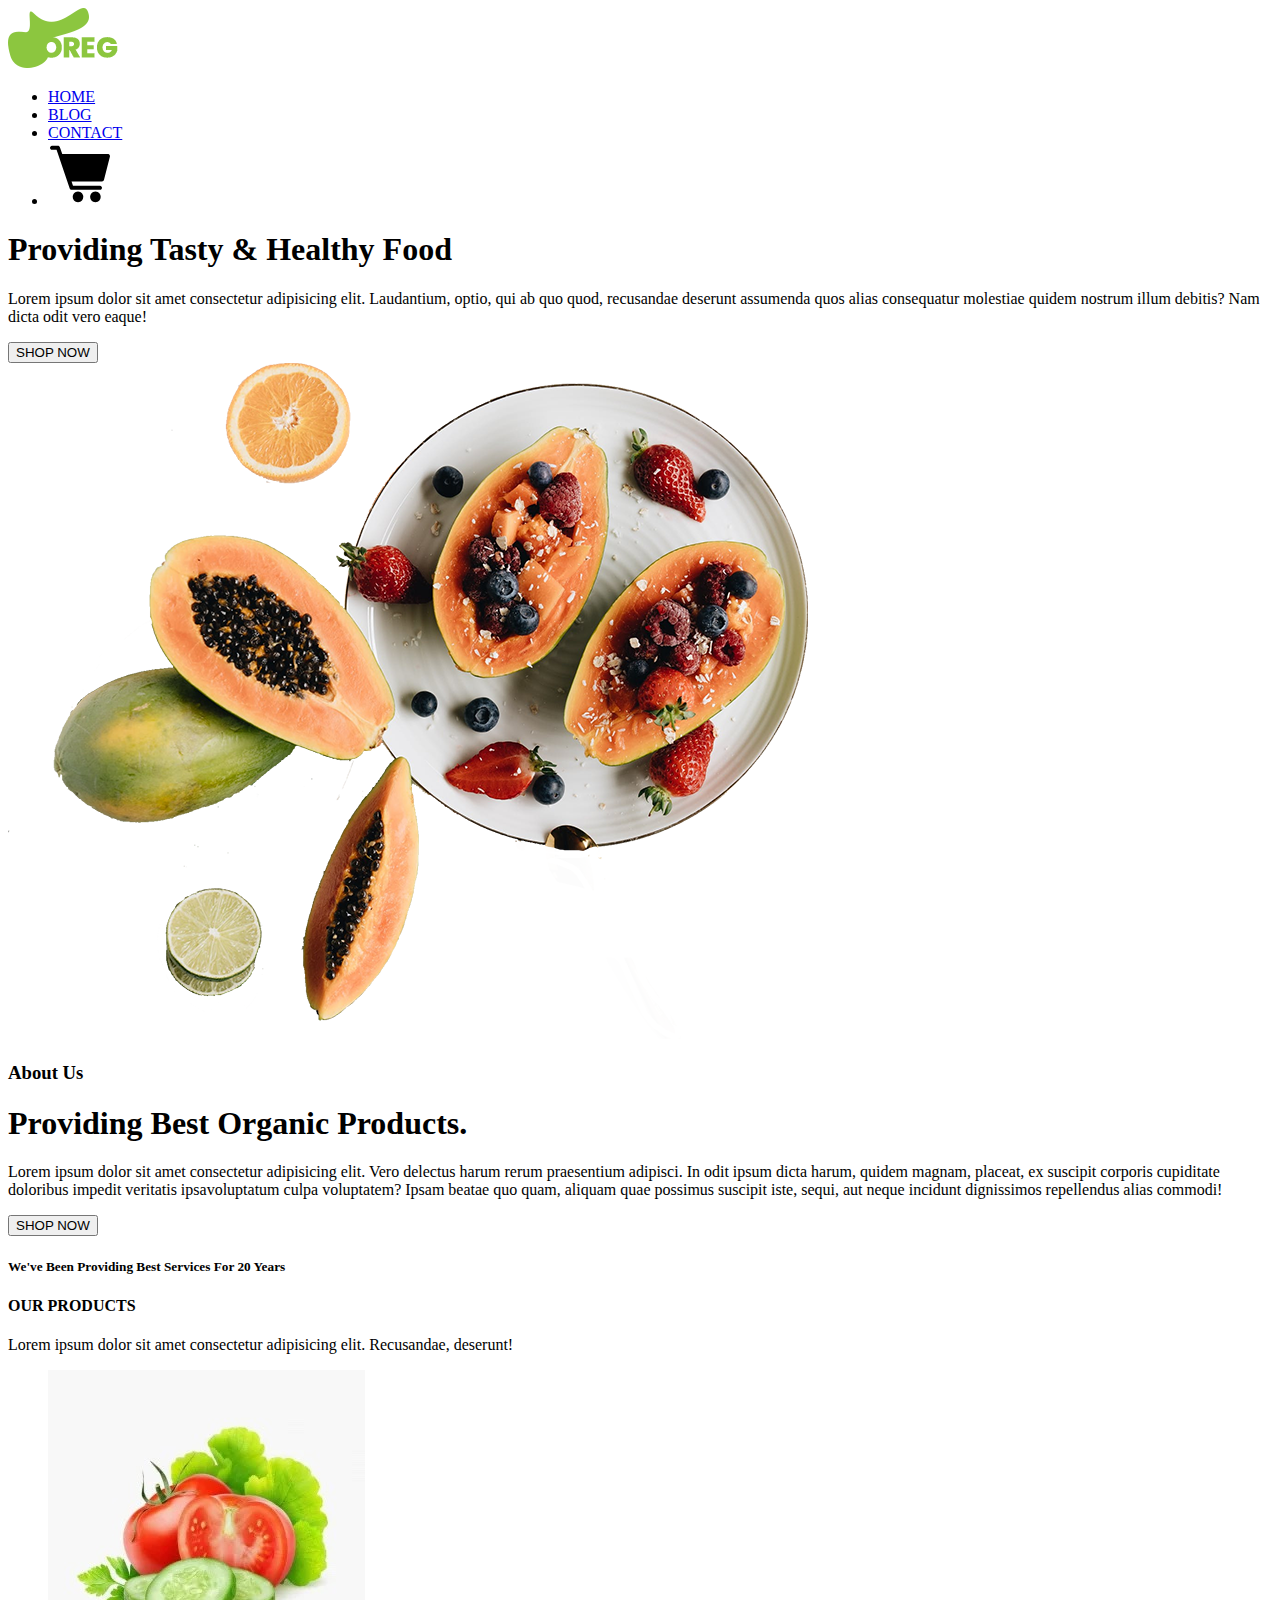
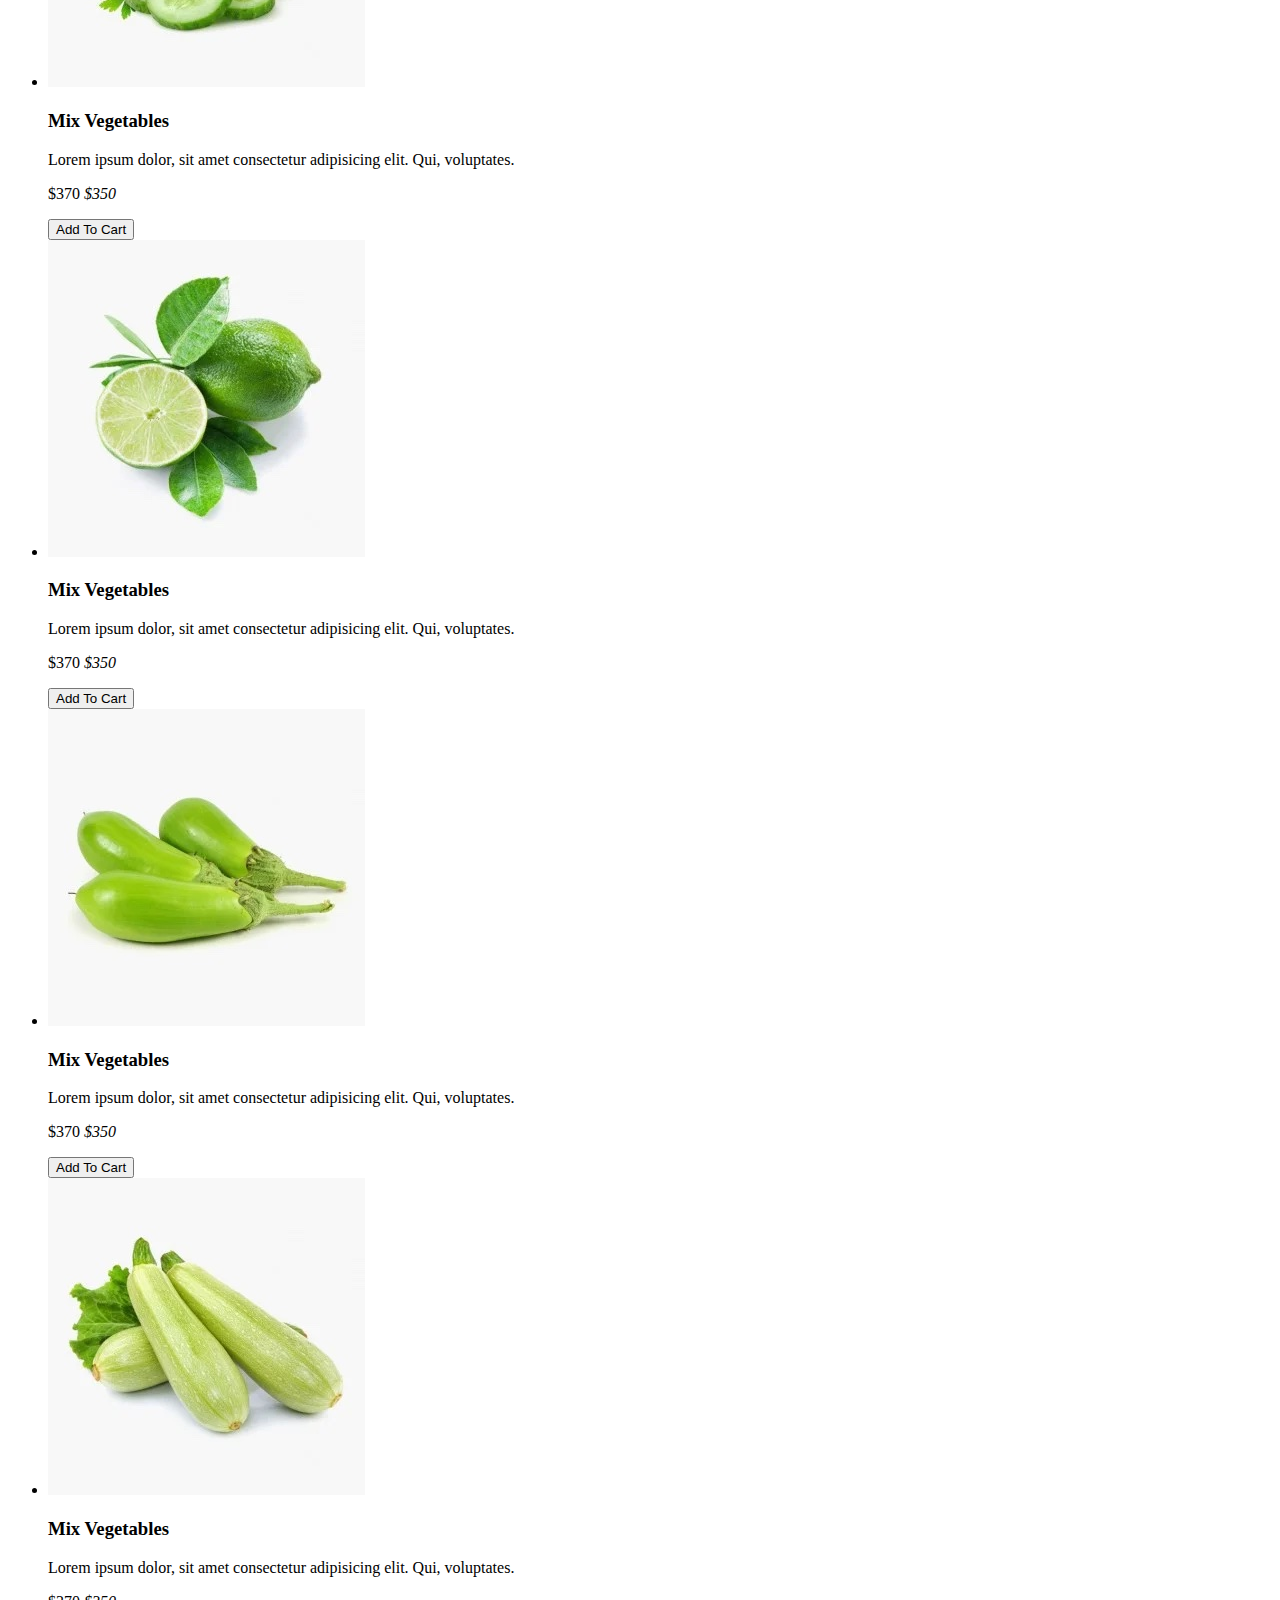
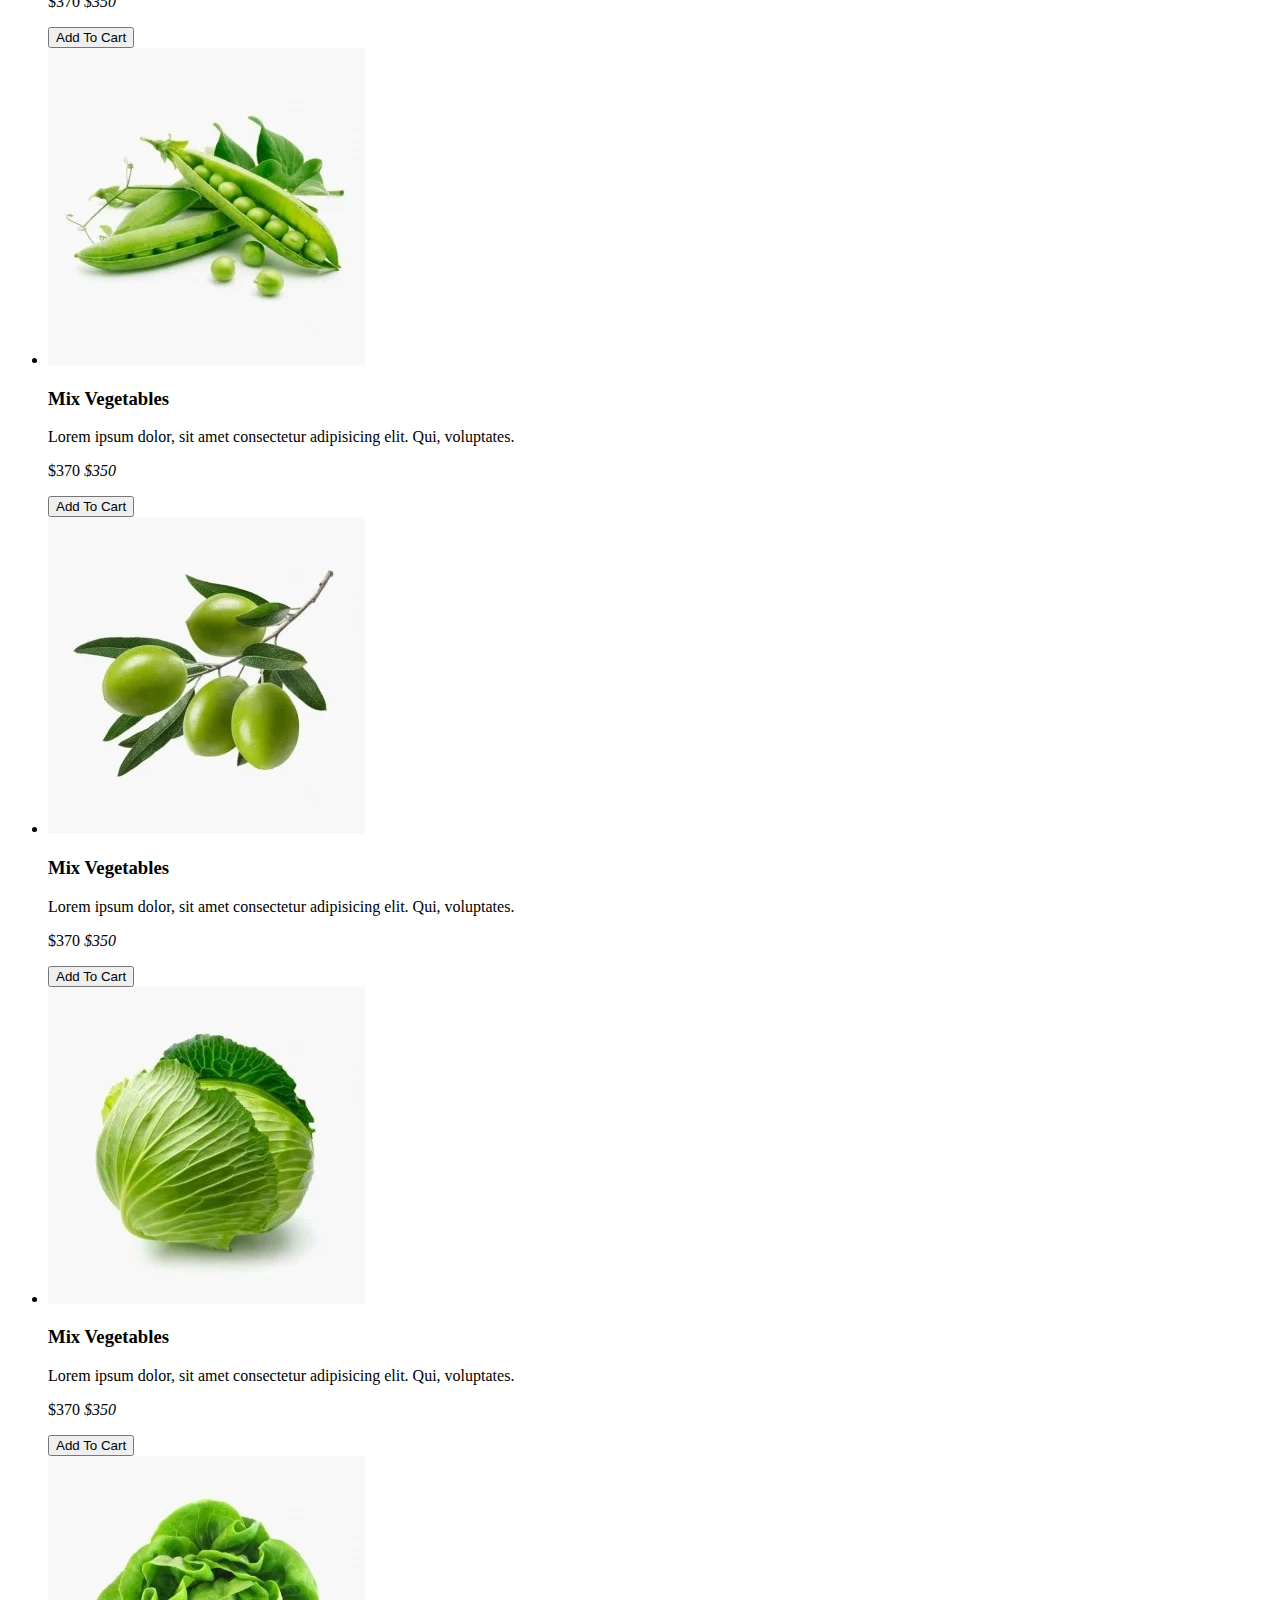
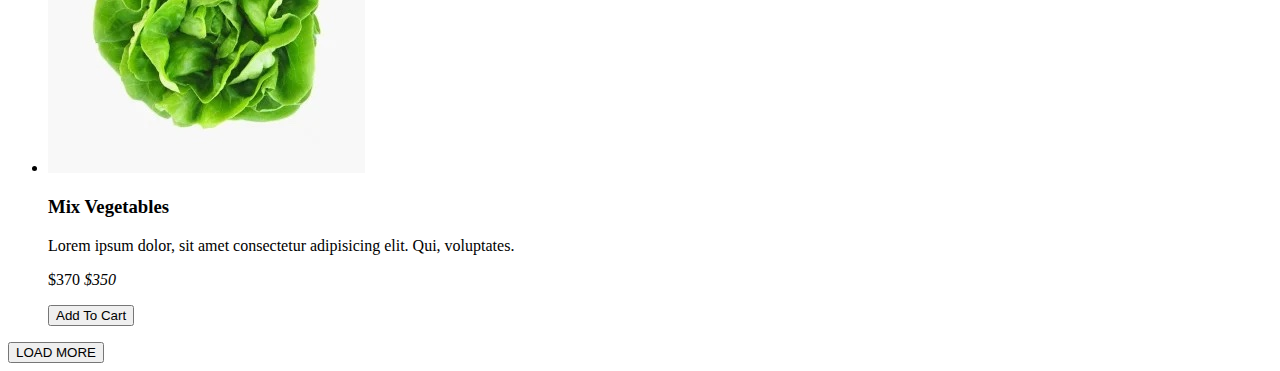
==== organic-project/index.html @ 11fa29c9 "my inital push" ====
<!DOCTYPE html>
<html lang="en">
<head>
    <meta charset="UTF-8">
    <meta http-equiv="X-UA-Compatible" content="IE=edge">
    <meta name="viewport" content="width=device-width, initial-scale=1.0">
    <title>ProjectOne</title>
    <!-- Google Fonts -->
    <link rel="preconnect" href="https://fonts.googleapis.com">
    <link rel="preconnect" href="https://fonts.gstatic.com" crossorigin>
    <link href="https://fonts.googleapis.com/css2?family=Barlow:wght@400;600&family=Lora:wght@500;600;700&display=swap" rel="stylesheet">
    <!-- STYLES -->
    <link rel="stylesheet" href=..styles/styles.css>

</head>
<body>
    <header>
        <!-- NAV BAR -->
        <nav>
            <div class="oregContainer">
                <img src="./assets/logo.png" alt="Website logo">
            </div>
            <ul>
                <li>
                    <a href="#">HOME</a>
                </li>
                <li>
                    <a href="#">BLOG</a>
                </li>
                <li>
                    <a href="#">CONTACT</a>
                </li>
                <li>
                    <a href="#"><img src="./assets/icons/cart.svg" alt="shopping cart icon"></a>
                </li>
            </ul>
        </nav>
        <section class="topHeader">
            <div class="textContainer">
                <h1>Providing Tasty & Healthy Food</h1>
                    <p>Lorem ipsum dolor sit amet consectetur adipisicing elit. Laudantium, optio, qui ab quo quod, recusandae deserunt assumenda quos alias consequatur molestiae quidem nostrum illum debitis? Nam dicta odit vero eaque!</p>
                    <button id="Shop">SHOP NOW</button>
            </div>
            <div class="headerImage">
                <img src="./assets/header/header.png"alt="papya fruit sliced on plate">
            </div>
        </section>
    </header>
    <!-- MAIN -->
    <main>
        <section class="aboutUs">
            <div class="textContainer">
                <h3>About Us</h3>
                <h1>Providing Best Organic Products.</h1>
                <p>
                    Lorem ipsum dolor sit amet consectetur adipisicing elit. Vero delectus harum rerum praesentium adipisci. In odit ipsum dicta harum, quidem magnam, placeat, ex suscipit corporis cupiditate doloribus impedit veritatis
                    
                    ipsavoluptatum culpa voluptatem? Ipsam beatae quo quam, aliquam quae possimus suscipit iste, sequi, aut neque incidunt dignissimos repellendus alias commodi!
                </p>
                <button>SHOP NOW</button>
            </div>
            <div class="boxContainer">
                <h5>We've Been Providing Best Services For 20 Years</h5>
            </div>
        </section>
        <!-- OUR PRODUCTS SECTION -->
        <section>
            <div class="ourProducts">
                <h4>OUR PRODUCTS</h4>
                <p>Lorem ipsum dolor sit amet consectetur adipisicing elit. Recusandae, deserunt!</p>
            </div>
        </section>
        <section class="vegetables">
            <div class="boxWrapper">
                <ul>
                    <li class="product1">
                        <img src="./assets/product1.jpeg"alt="tomatoes and cucumber">
                        <h3>Mix Vegetables</h3>
                        <p>Lorem ipsum dolor, sit amet consectetur adipisicing elit. Qui, voluptates.
                        </p>
                        <p>$370 <i>$350</i></p>
                        <button>Add To Cart</button>
                    </li>
                    <li class="product2">
                        <img src="assets/product2.jpeg"alt="Limes">
                        <h3>Mix Vegetables</h3>
                        <p>Lorem ipsum dolor, sit amet consectetur adipisicing elit. Qui, voluptates.
                        </p>
                        <p>$370 <i>$350</i></p>
                        <button>Add To Cart</button>
                    </li>
                    <li class="product3">
                        <img src="./assets/product3.jpeg"alt="Dark Squash">
                        <h3>Mix Vegetables</h3>
                        <p>Lorem ipsum dolor, sit amet consectetur adipisicing elit. Qui, voluptates.
                        </p>
                        <p>$370 <i>$350</i></p>
                        <button>Add To Cart</button>
                    </li>
                    <li class="product4">
                        <img src="./assets/product4.jpeg"alt="Squash">
                        <h3>Mix Vegetables</h3>
                        <p>Lorem ipsum dolor, sit amet consectetur adipisicing elit. Qui, voluptates.
                        </p>
                        <p>$370 <i>$350</i></p>
                        <button>Add To Cart</button>
                    </li>
                    <li class="product5">
                        <img src="./assets/product5.jpeg"alt="Green Peas">
                        <h3>Mix Vegetables</h3>
                        <p>Lorem ipsum dolor, sit amet consectetur adipisicing elit. Qui, voluptates.
                        </p>
                        <p>$370 <i>$350</i></p>
                        <button>Add To Cart</button>
                    </li>
                    <li class="prodcut6">
                        <img src="./assets/product6.jpeg"alt="Lettuce">
                        <h3>Mix Vegetables</h3>
                        <p>Lorem ipsum dolor, sit amet consectetur adipisicing elit. Qui, voluptates.
                        </p>
                        <p>$370 <i>$350</i></p>
                        <button>Add To Cart</button>
                    </li>
                    <li class="product7">
                        <img src="assets/product7.jpeg"alt="Green Olives">
                        <h3>Mix Vegetables</h3>
                        <p>Lorem ipsum dolor, sit amet consectetur adipisicing elit. Qui, voluptates.
                        </p>
                        <p>$370 <i>$350</i></p>
                        <button>Add To Cart</button>
                    </li>
                    <li class="product8">
                        <img src="assets/product8.jpeg"alt="Cabbage">
                        <h3>Mix Vegetables</h3>
                        <p>Lorem ipsum dolor, sit amet consectetur adipisicing elit. Qui, voluptates.
                        </p>
                        <p>$370 <i>$350</i></p>
                        <button>Add To Cart</button>
                    </li>
                </ul>
                <div class="loadMore">
                    <button>LOAD MORE</button>
                </div>
            </div>
        </section>
        <!-- OUR GALLERY SECTION -->
        <section></section>
      

    </main>
    
</body>
</html>
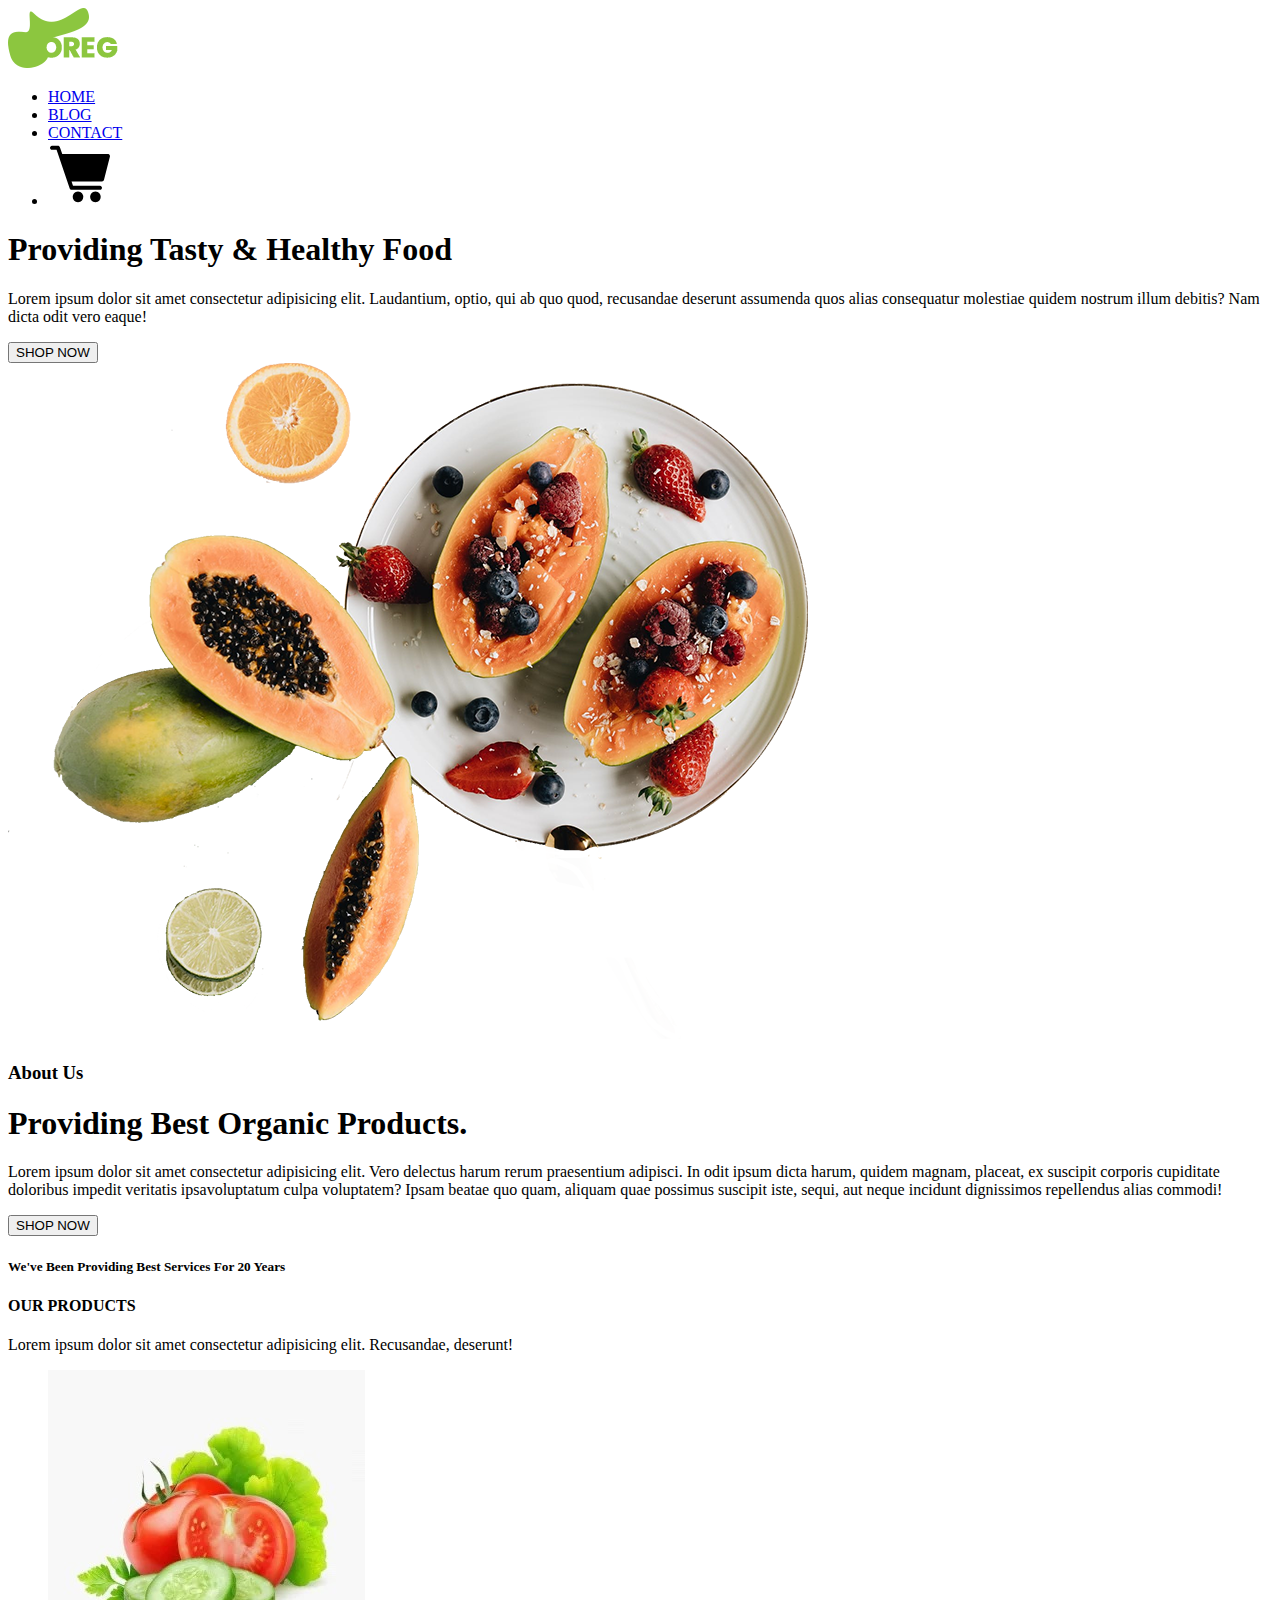
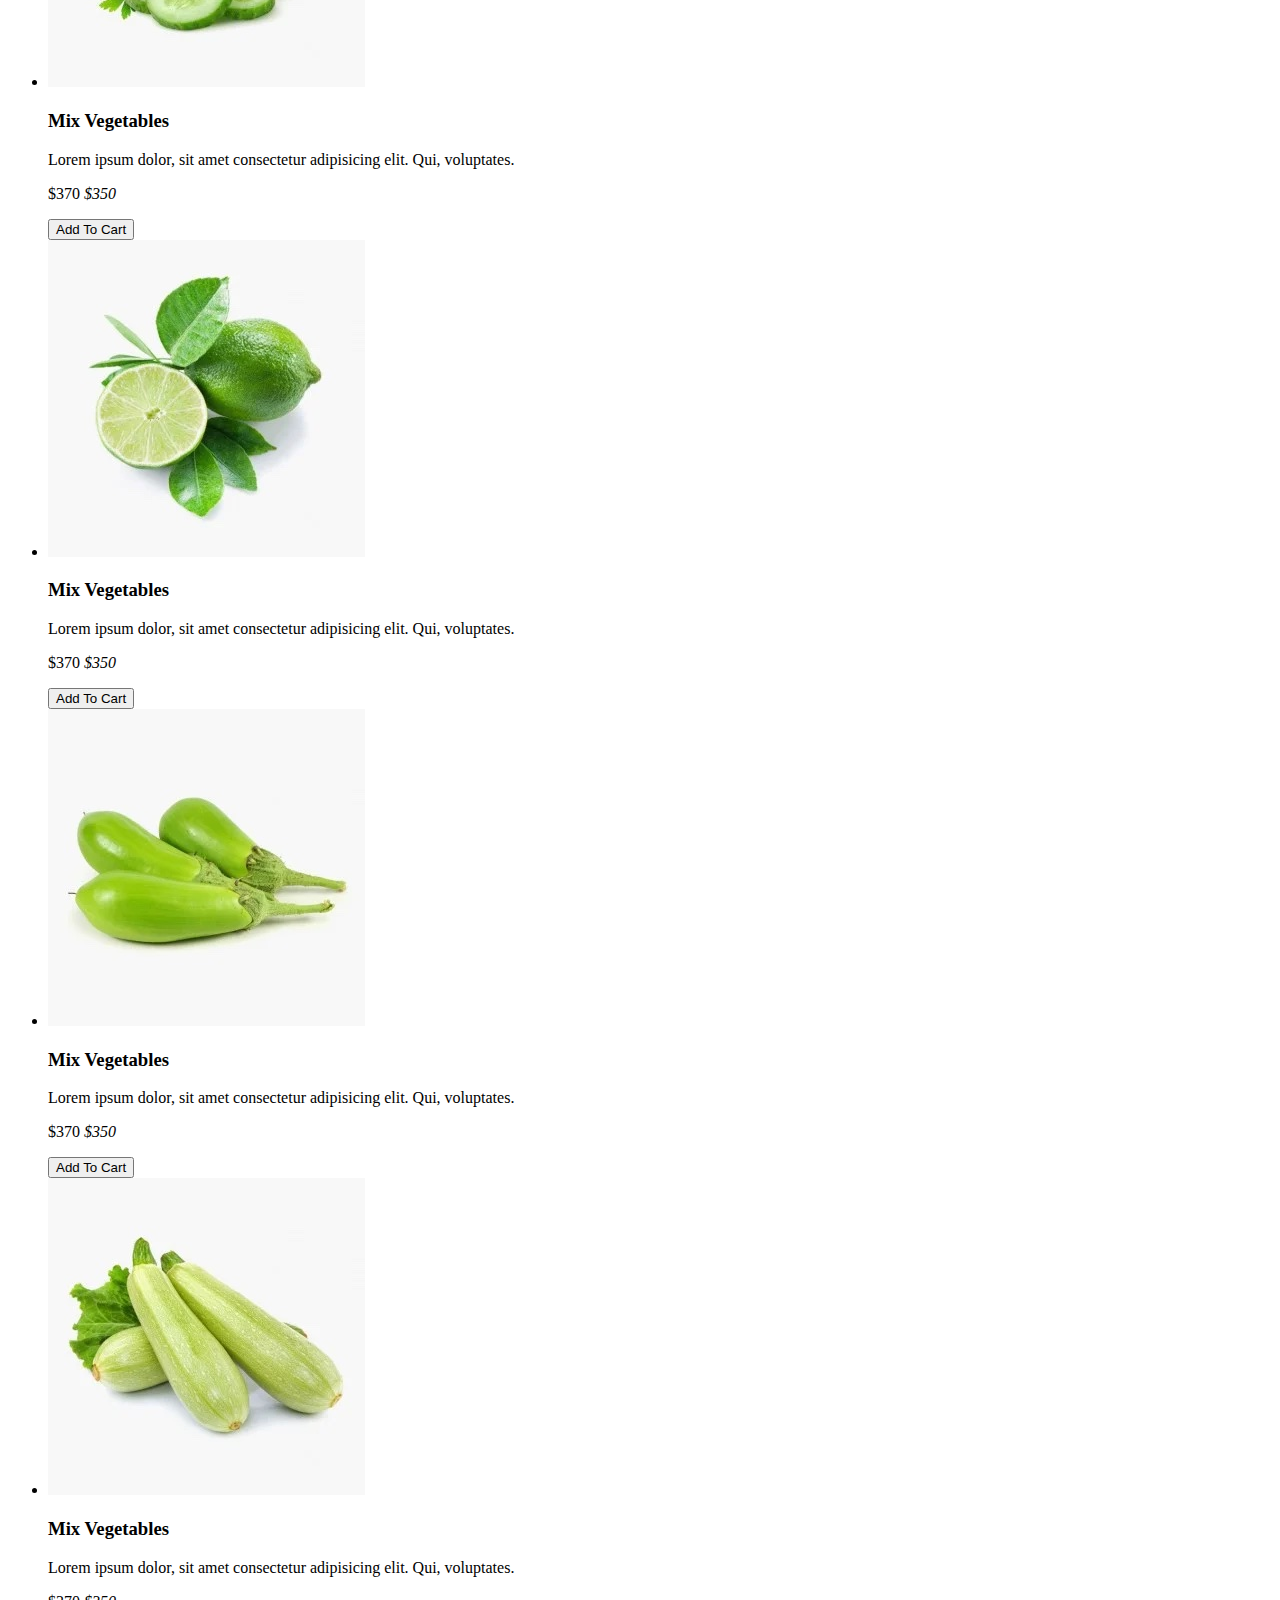
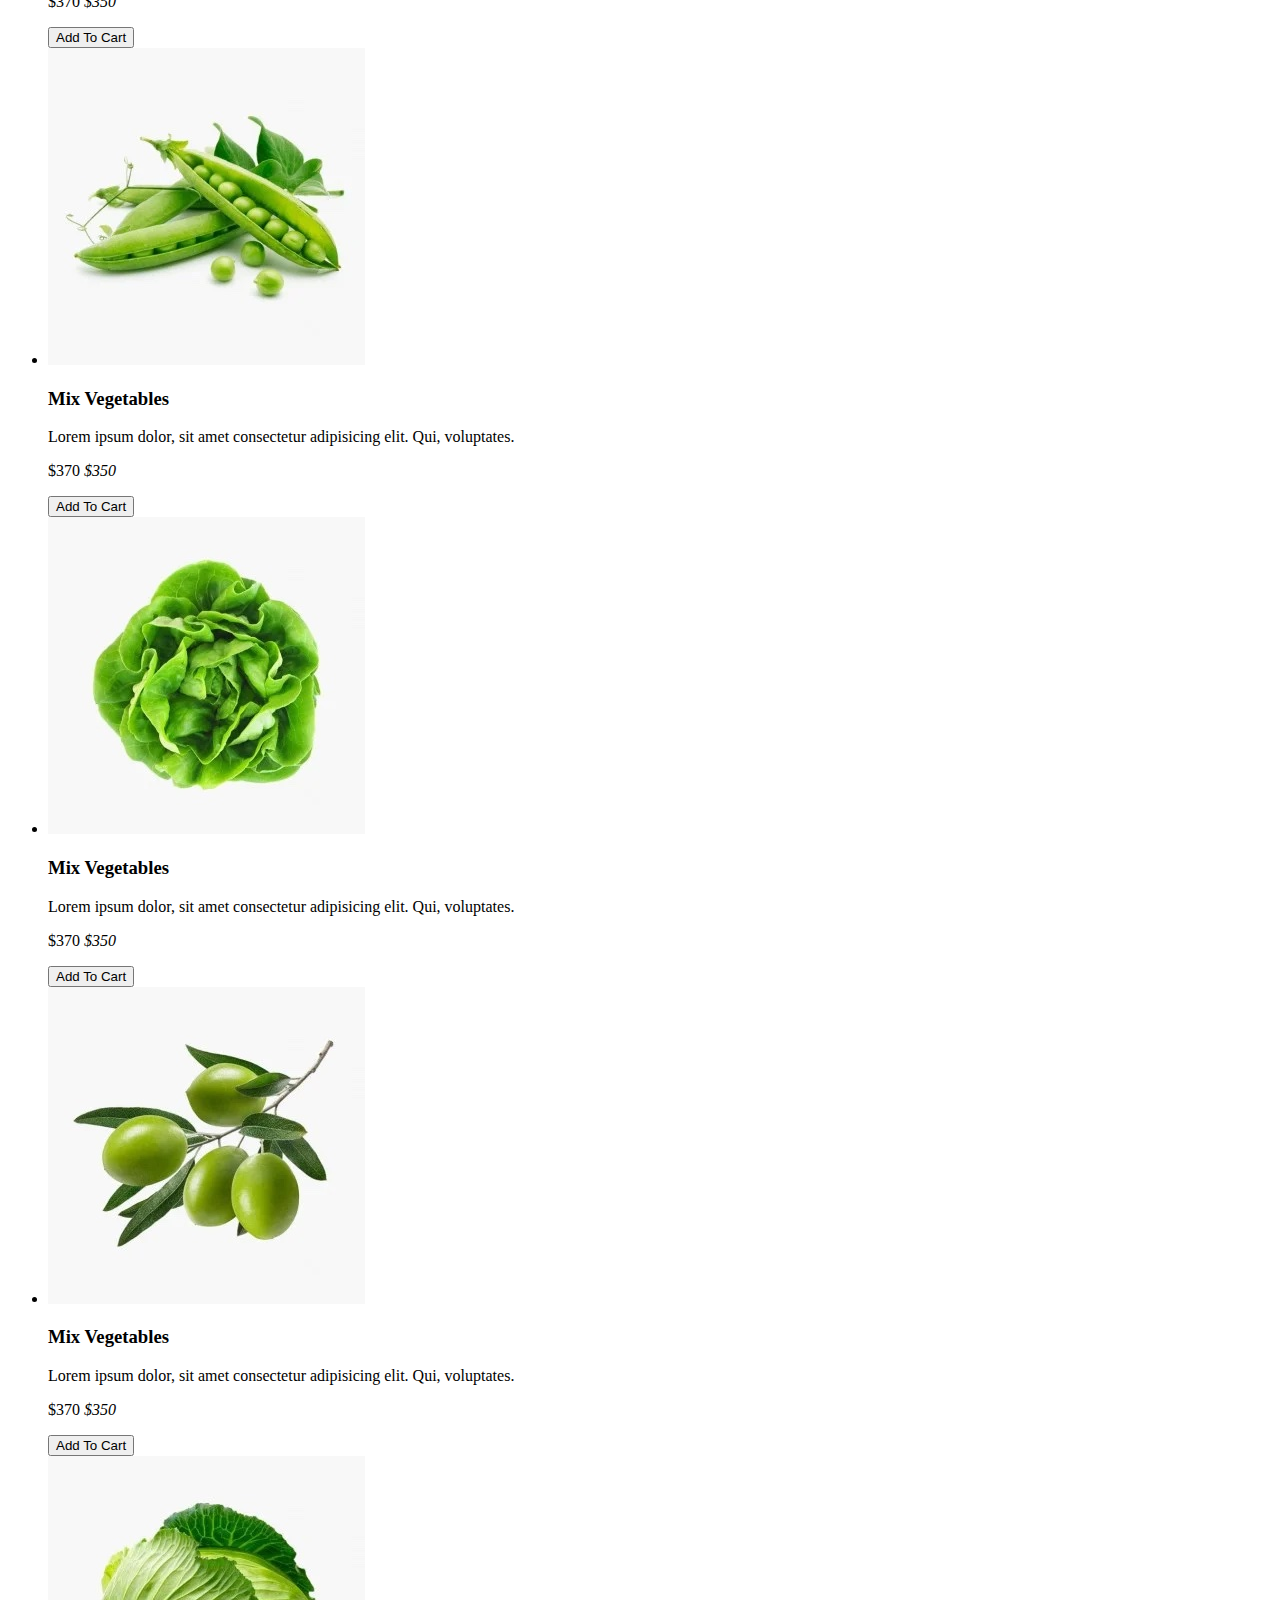
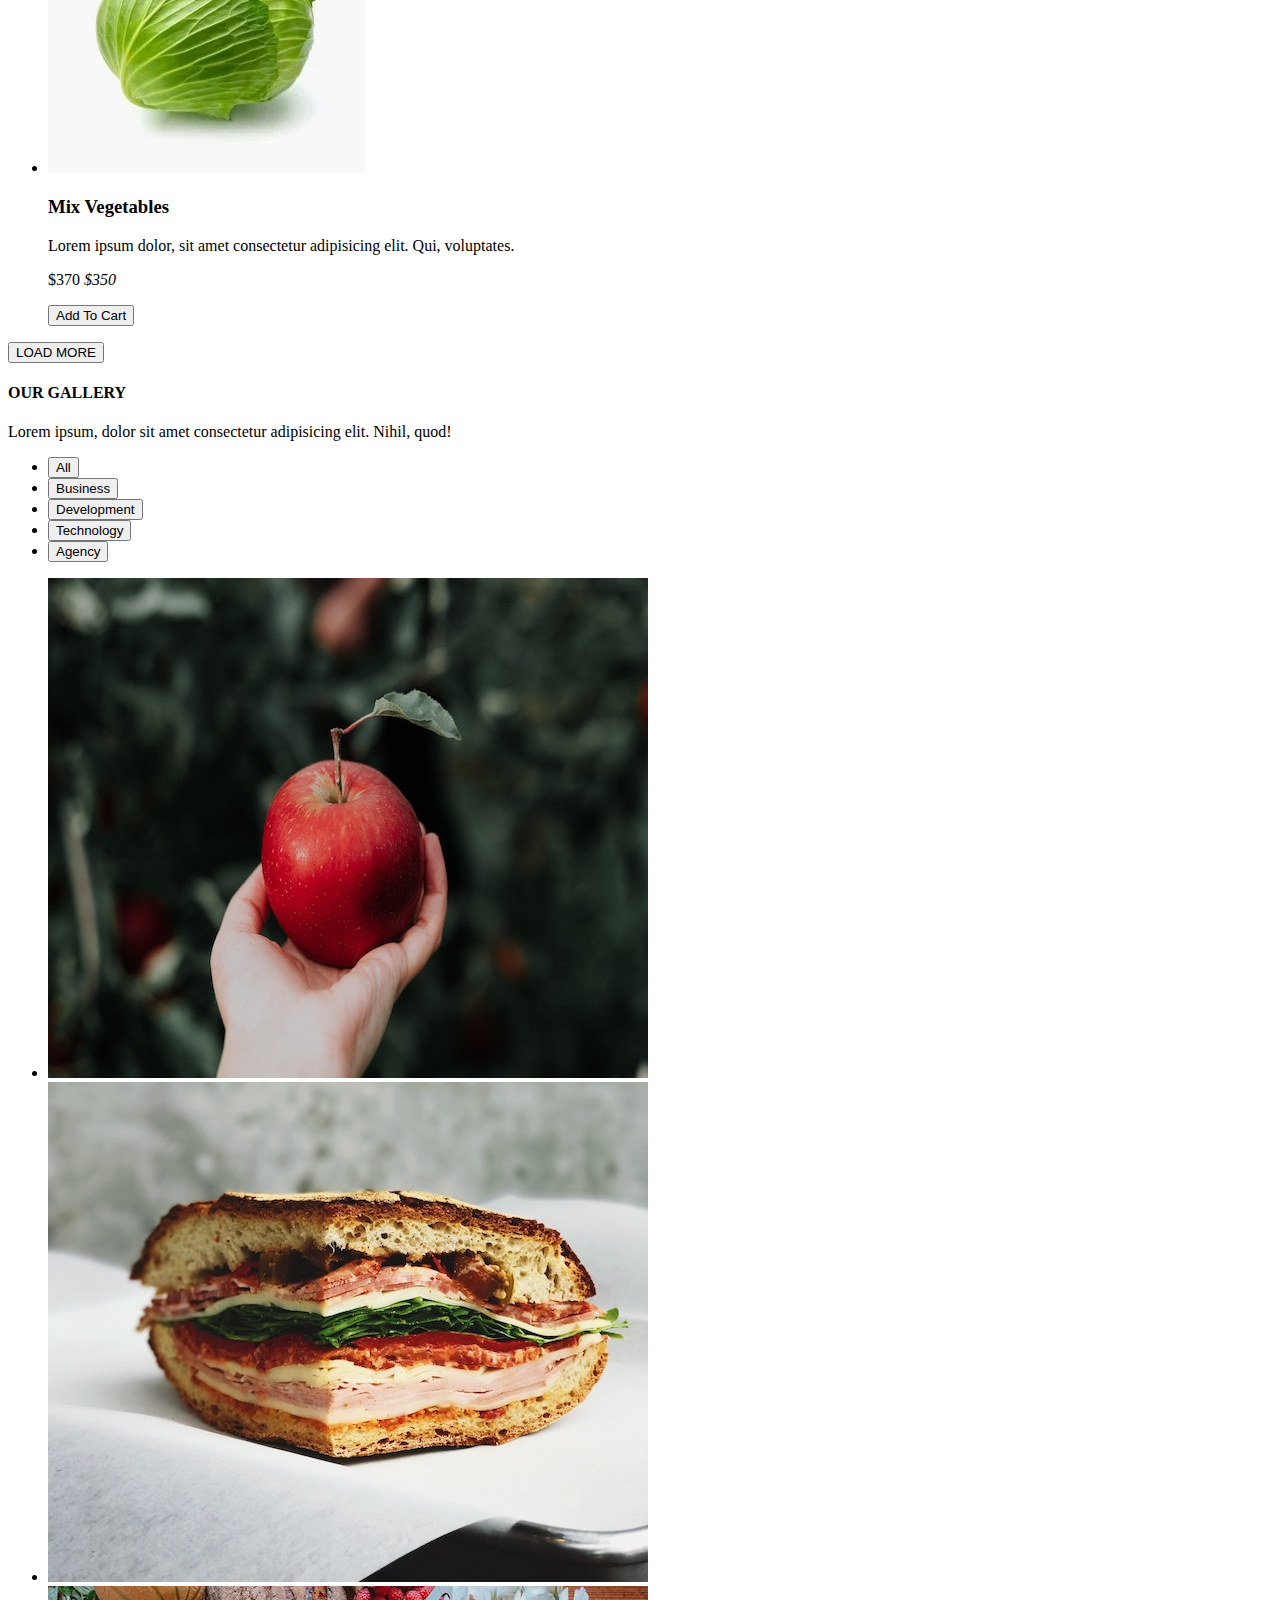
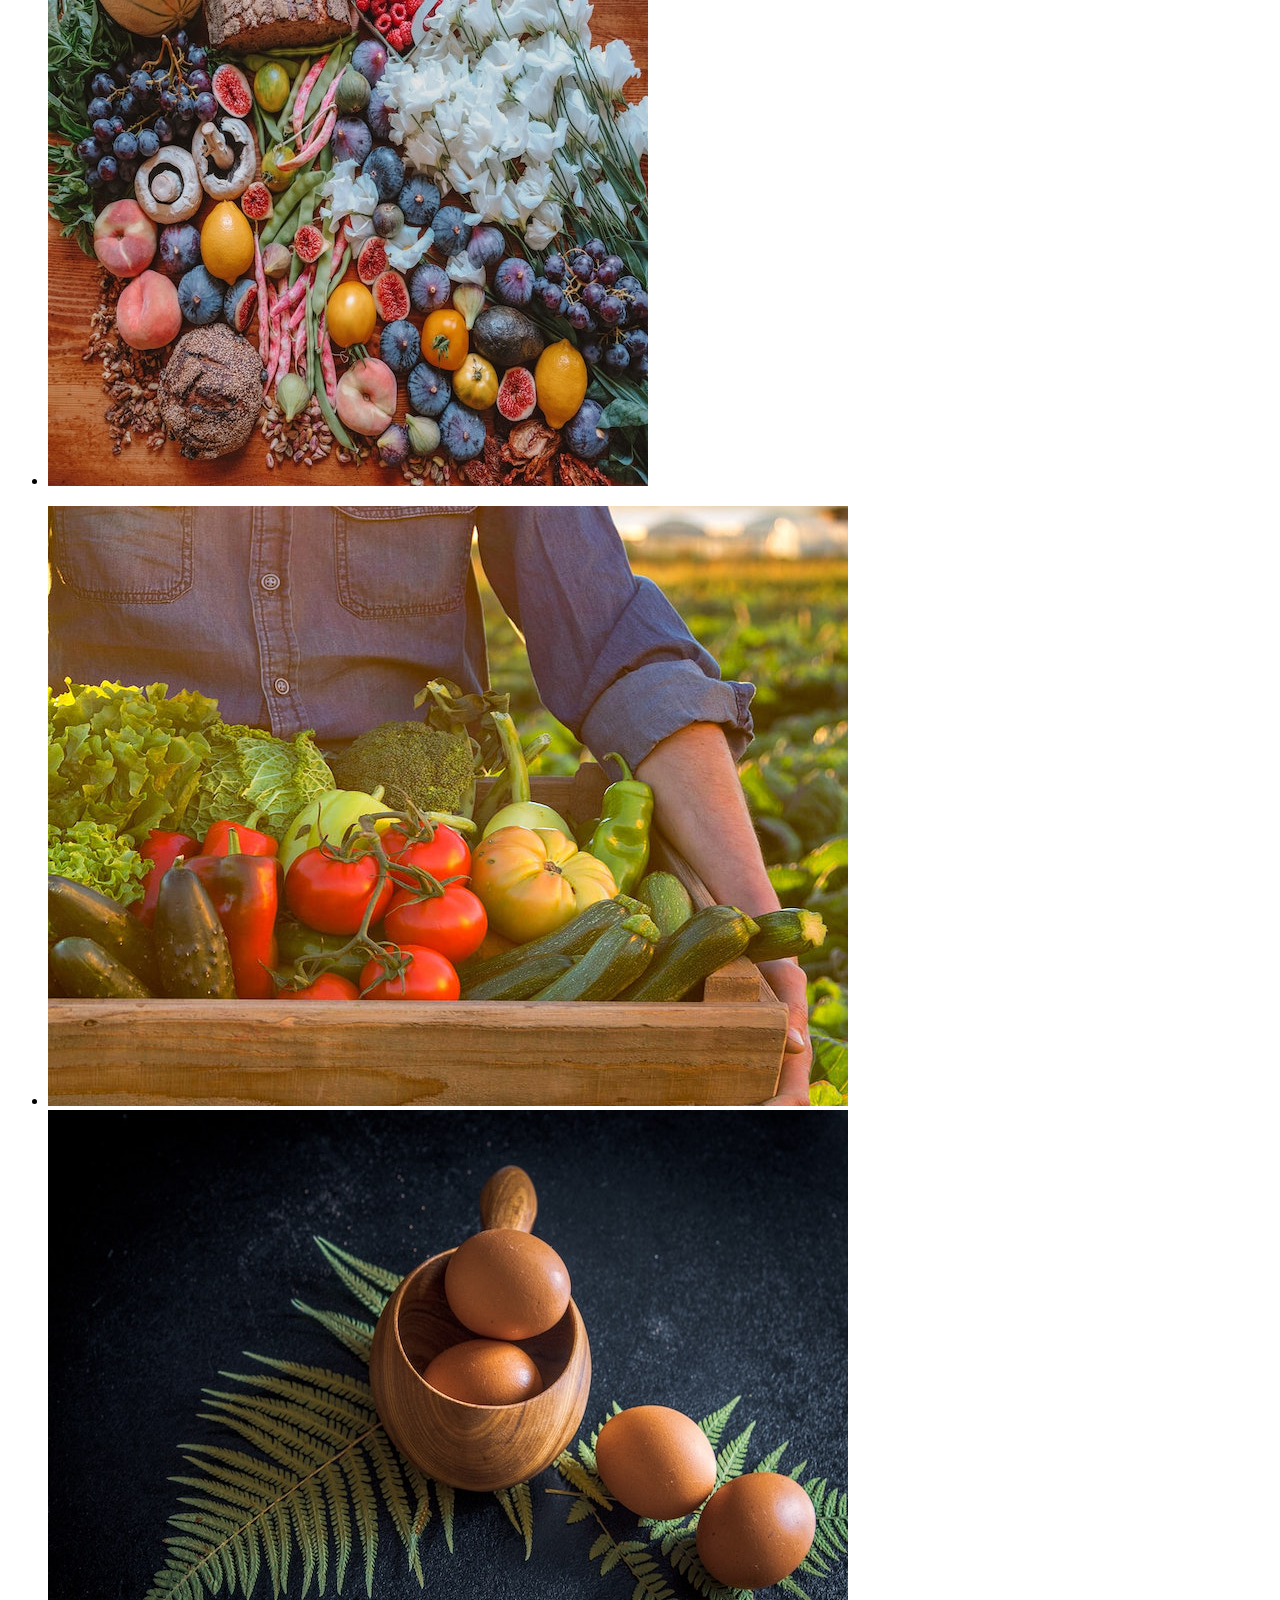
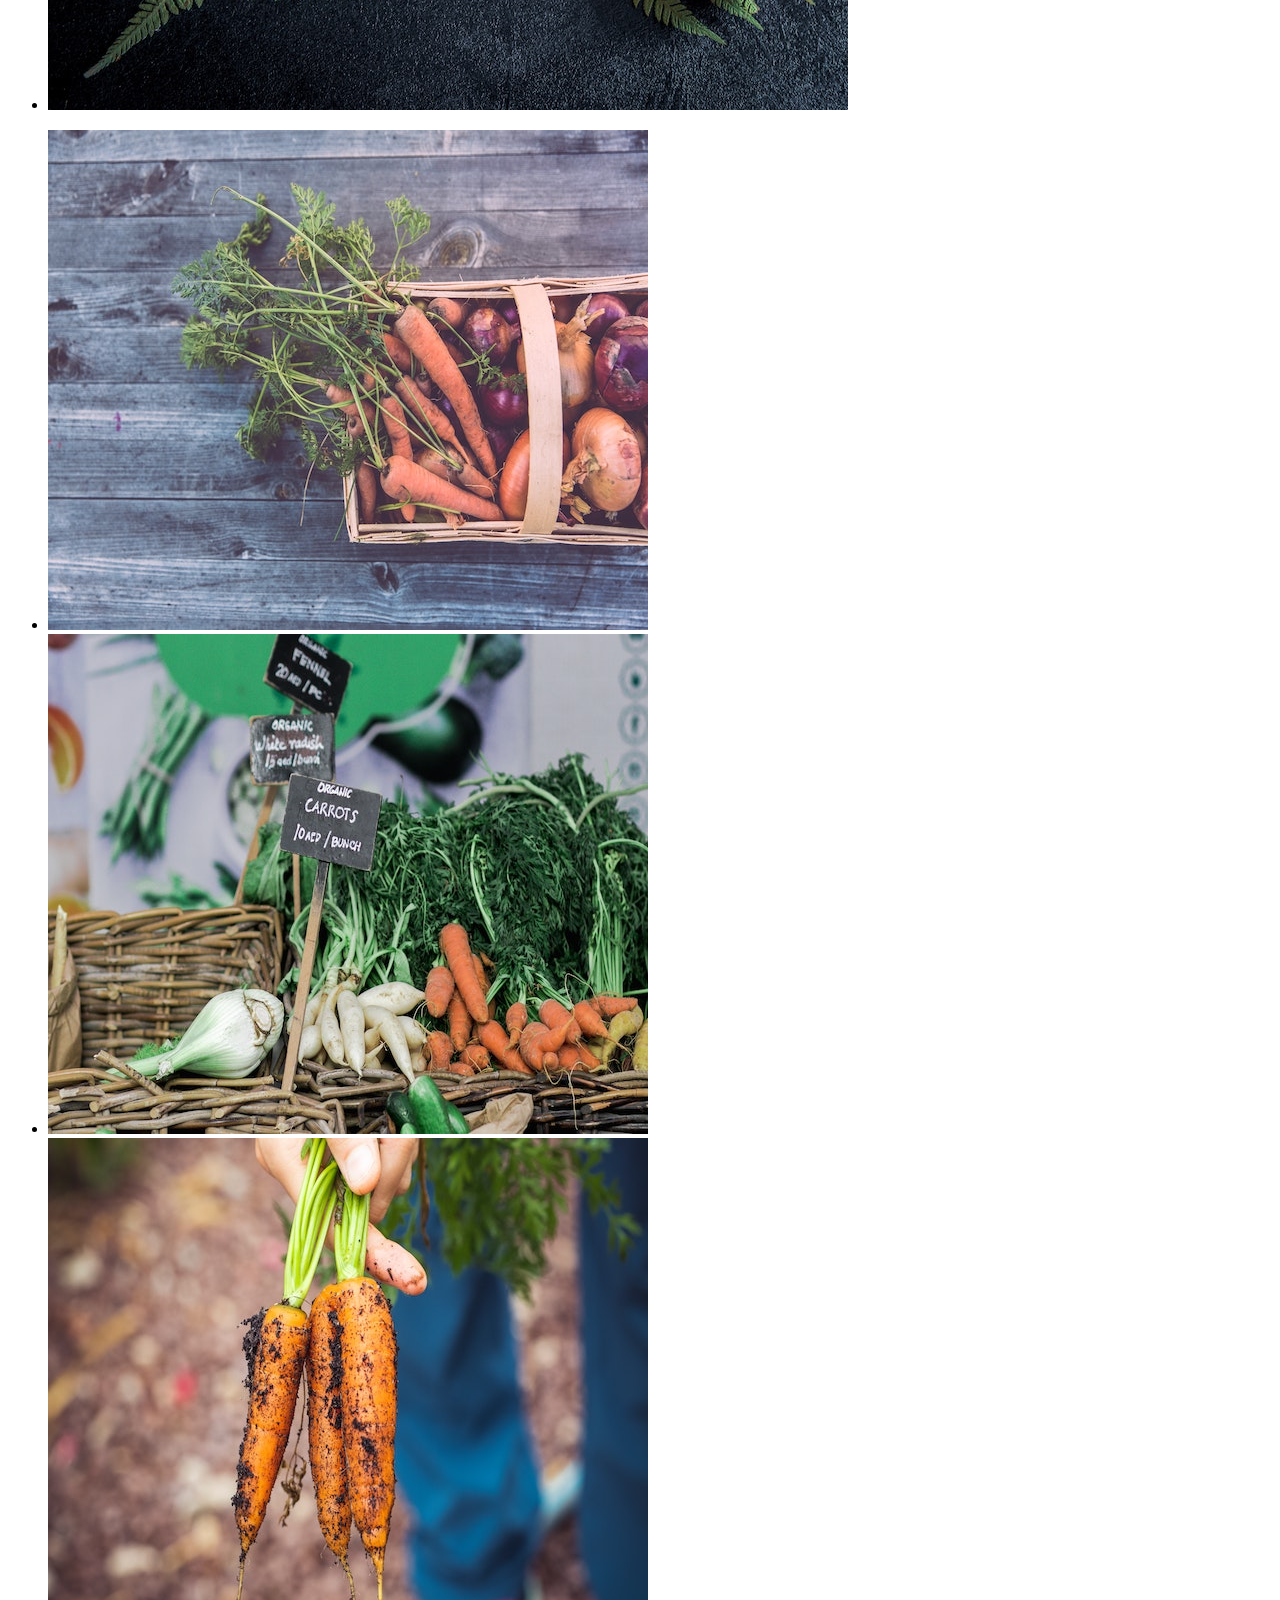
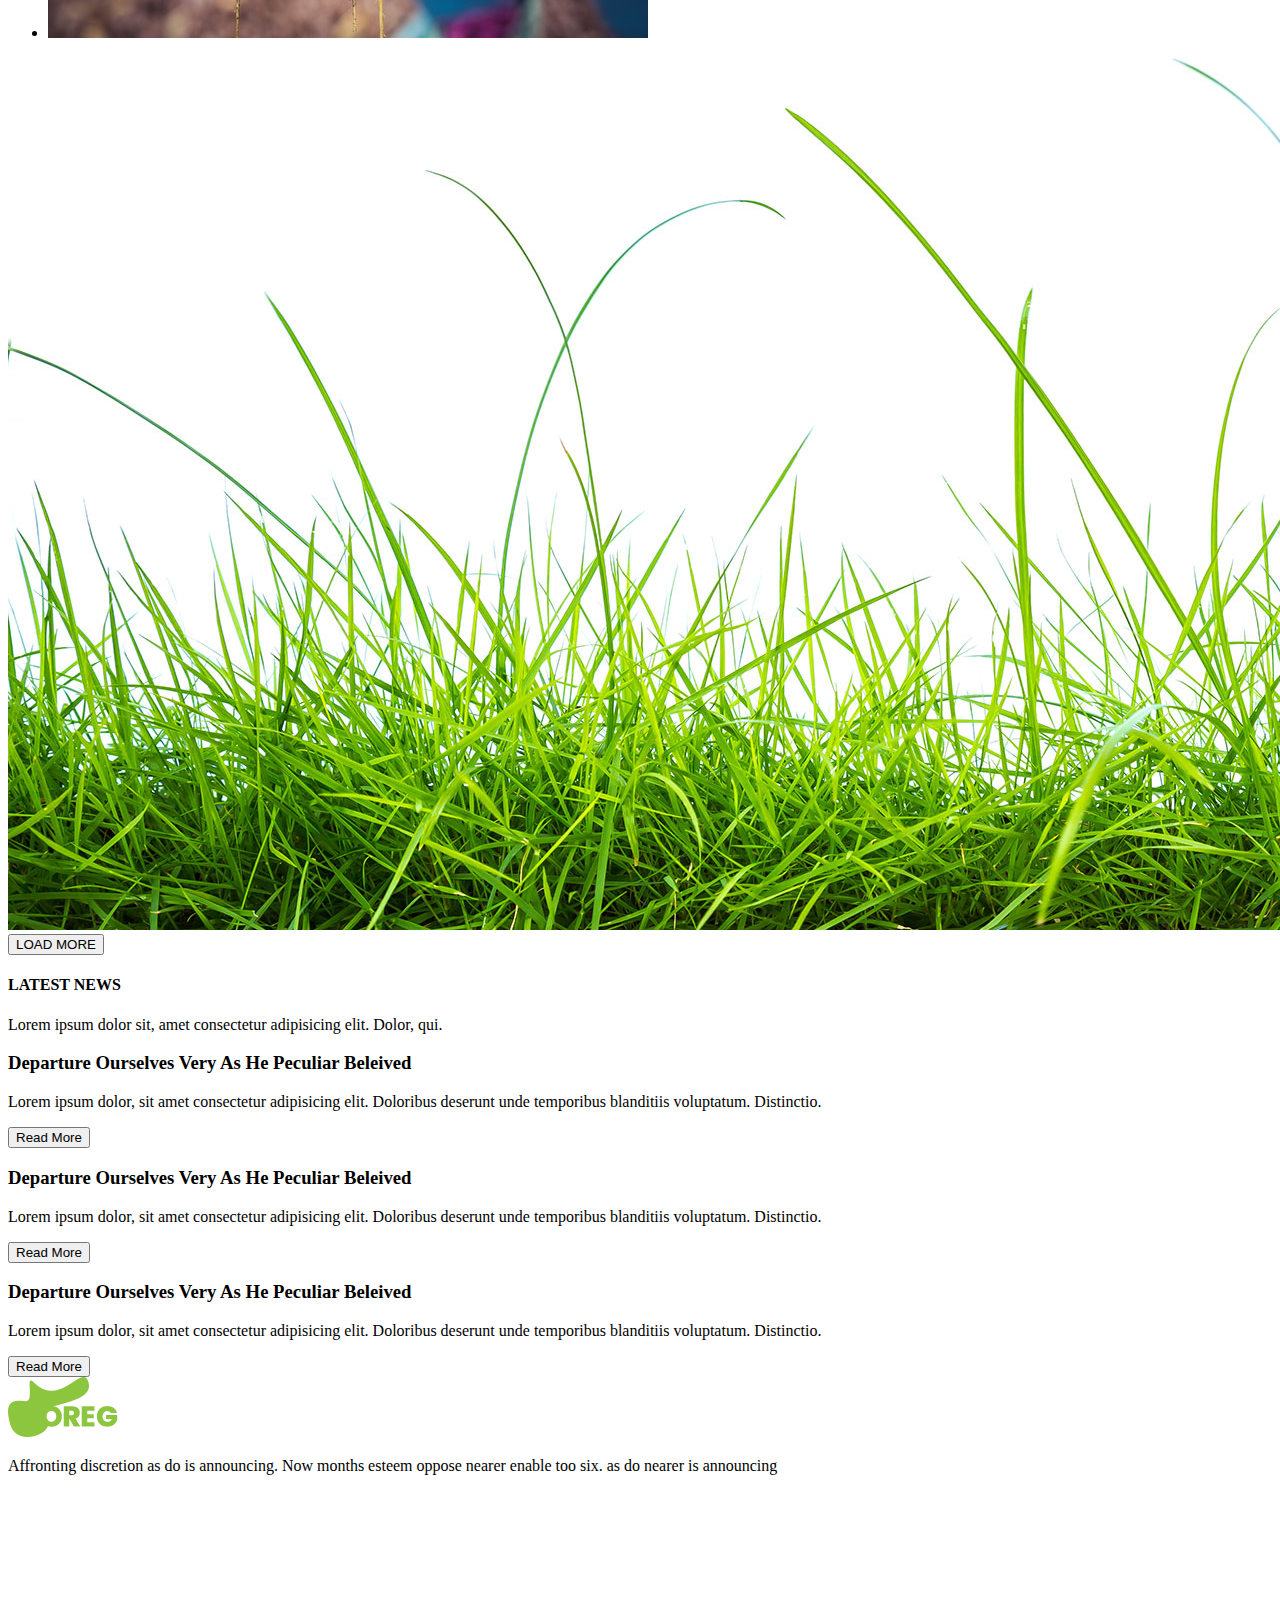
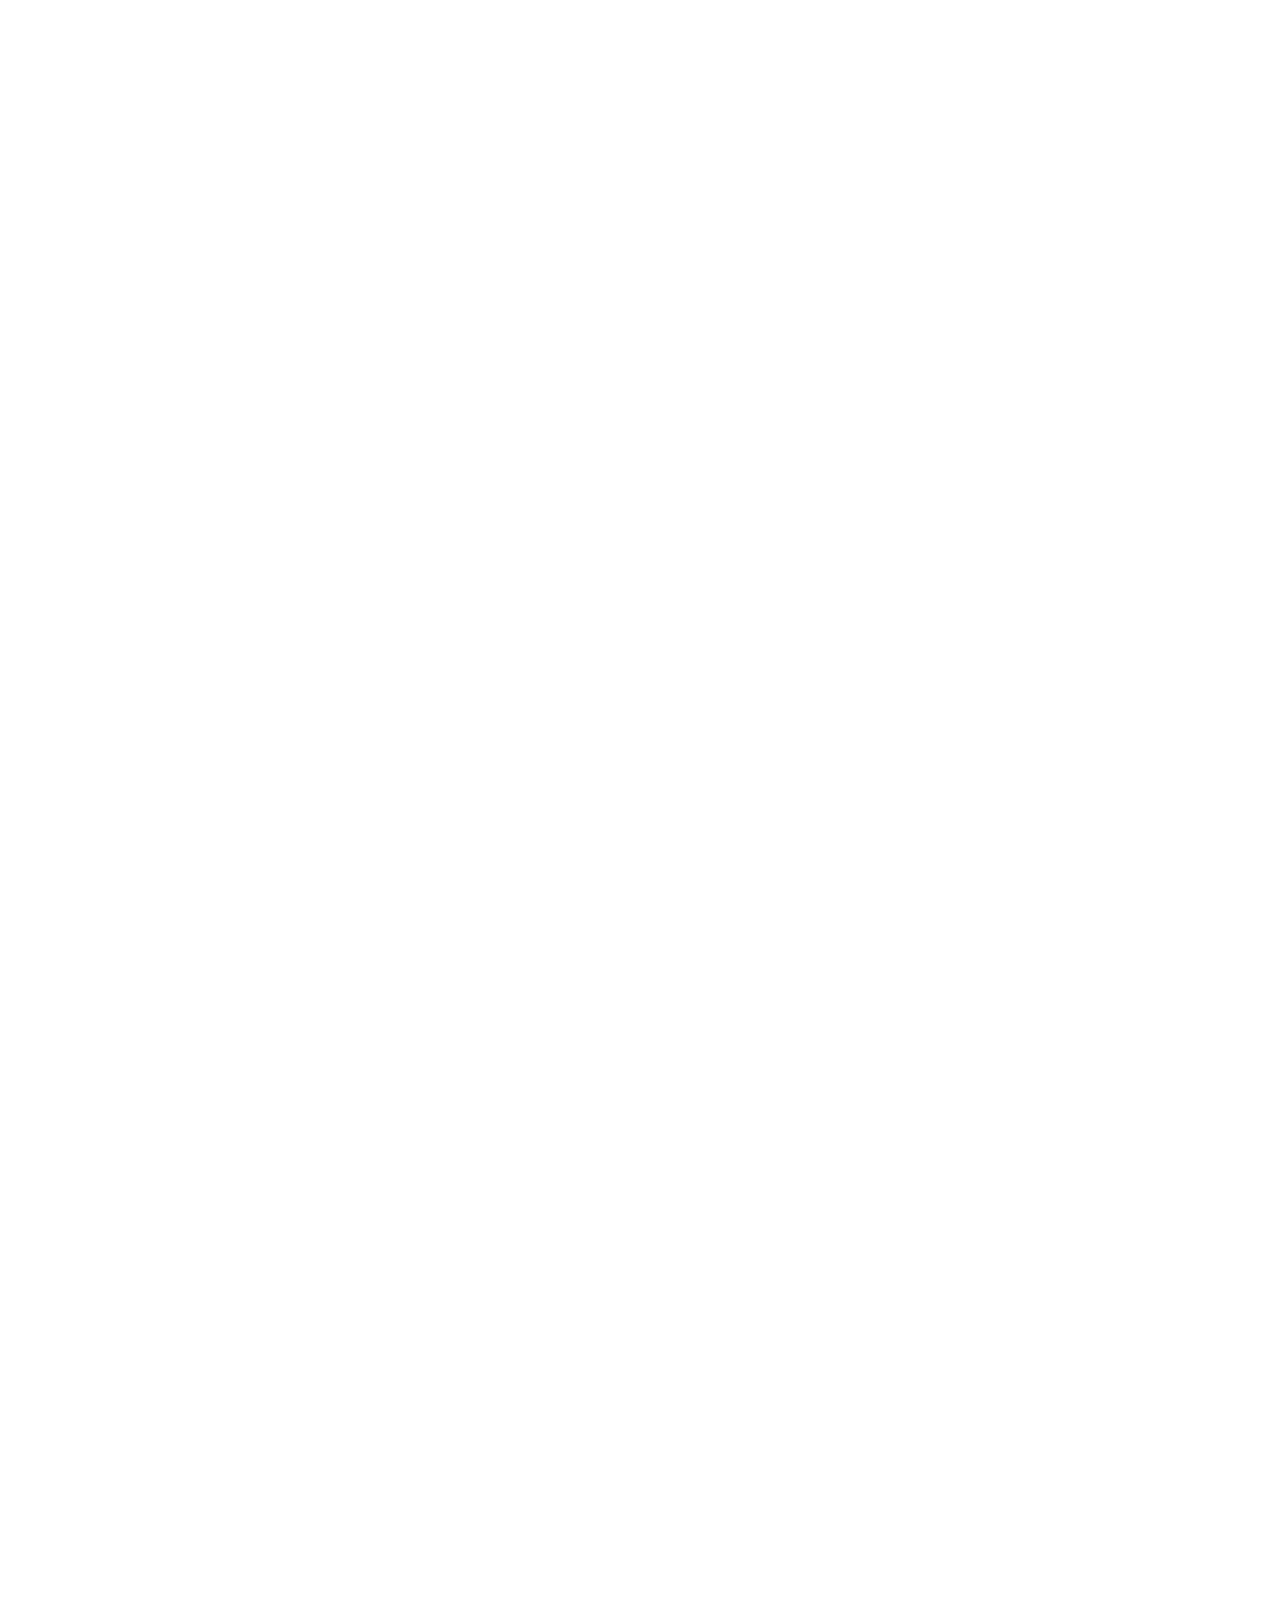
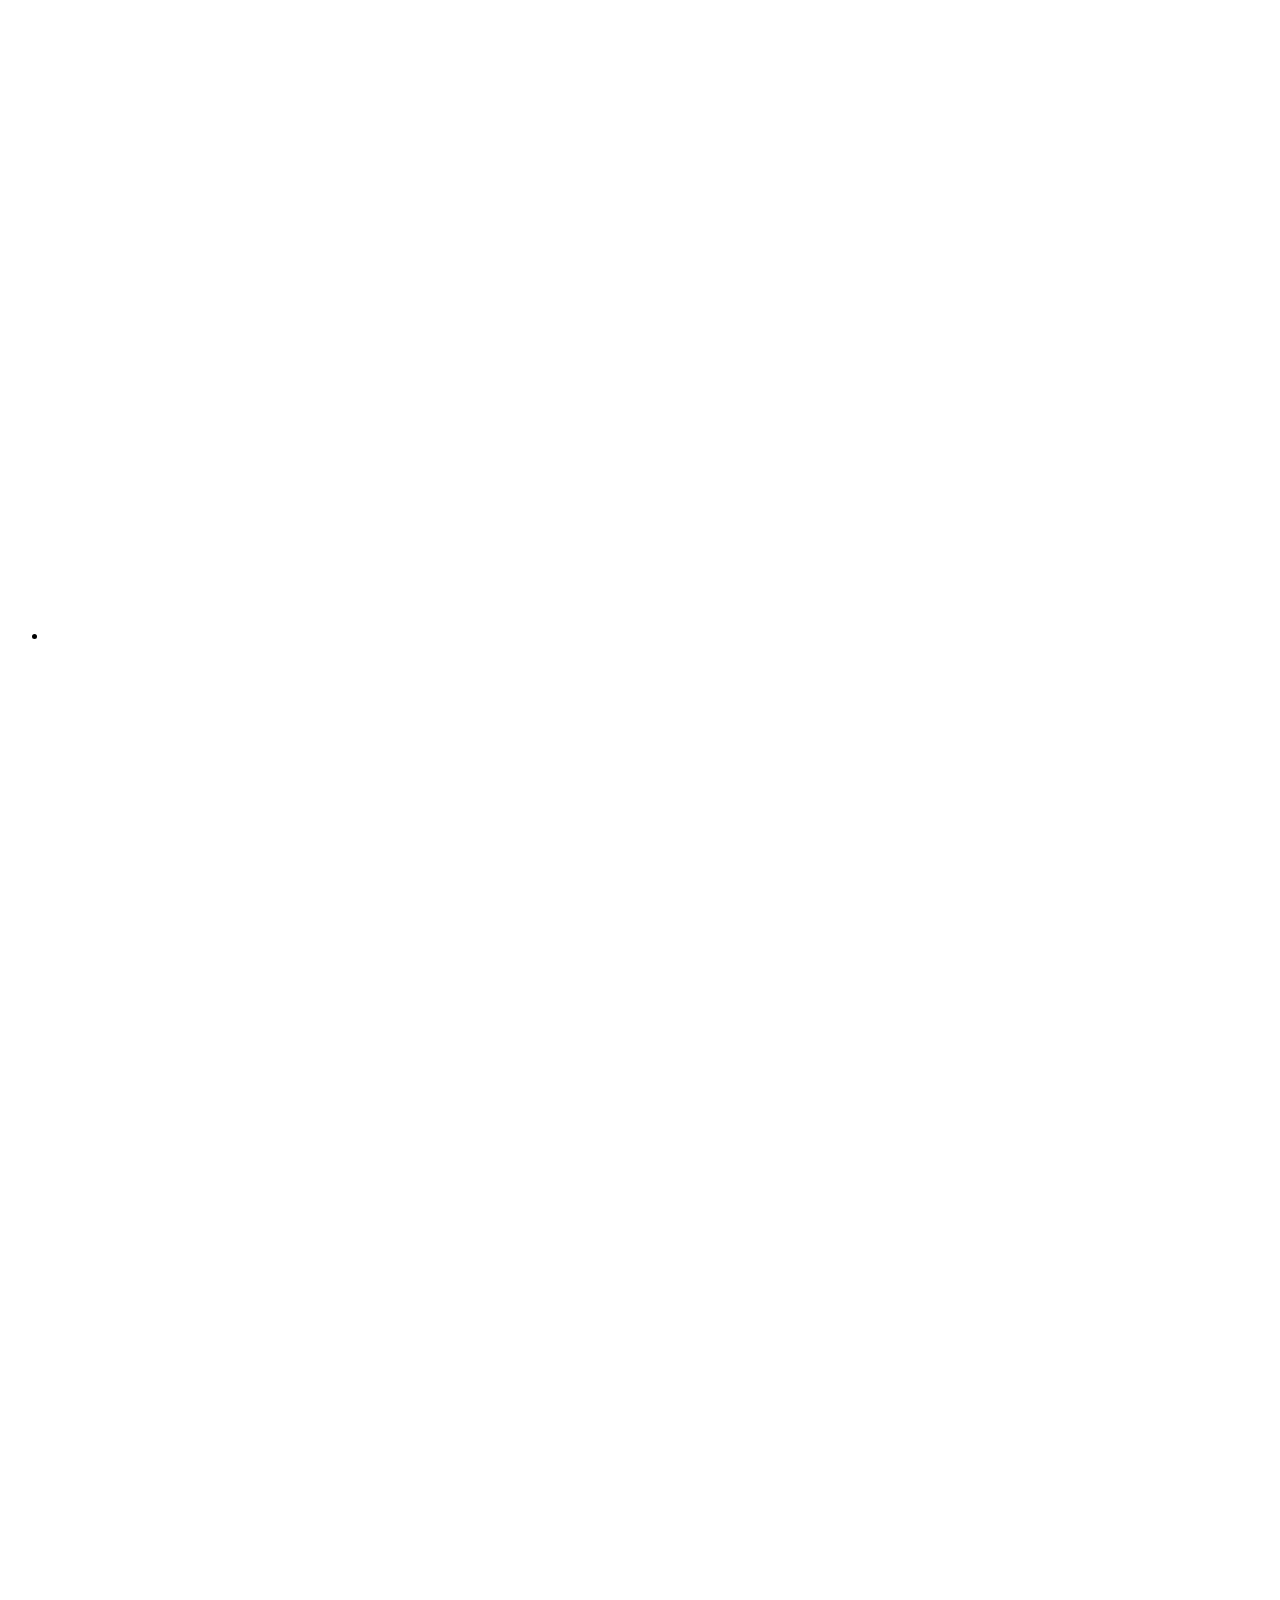
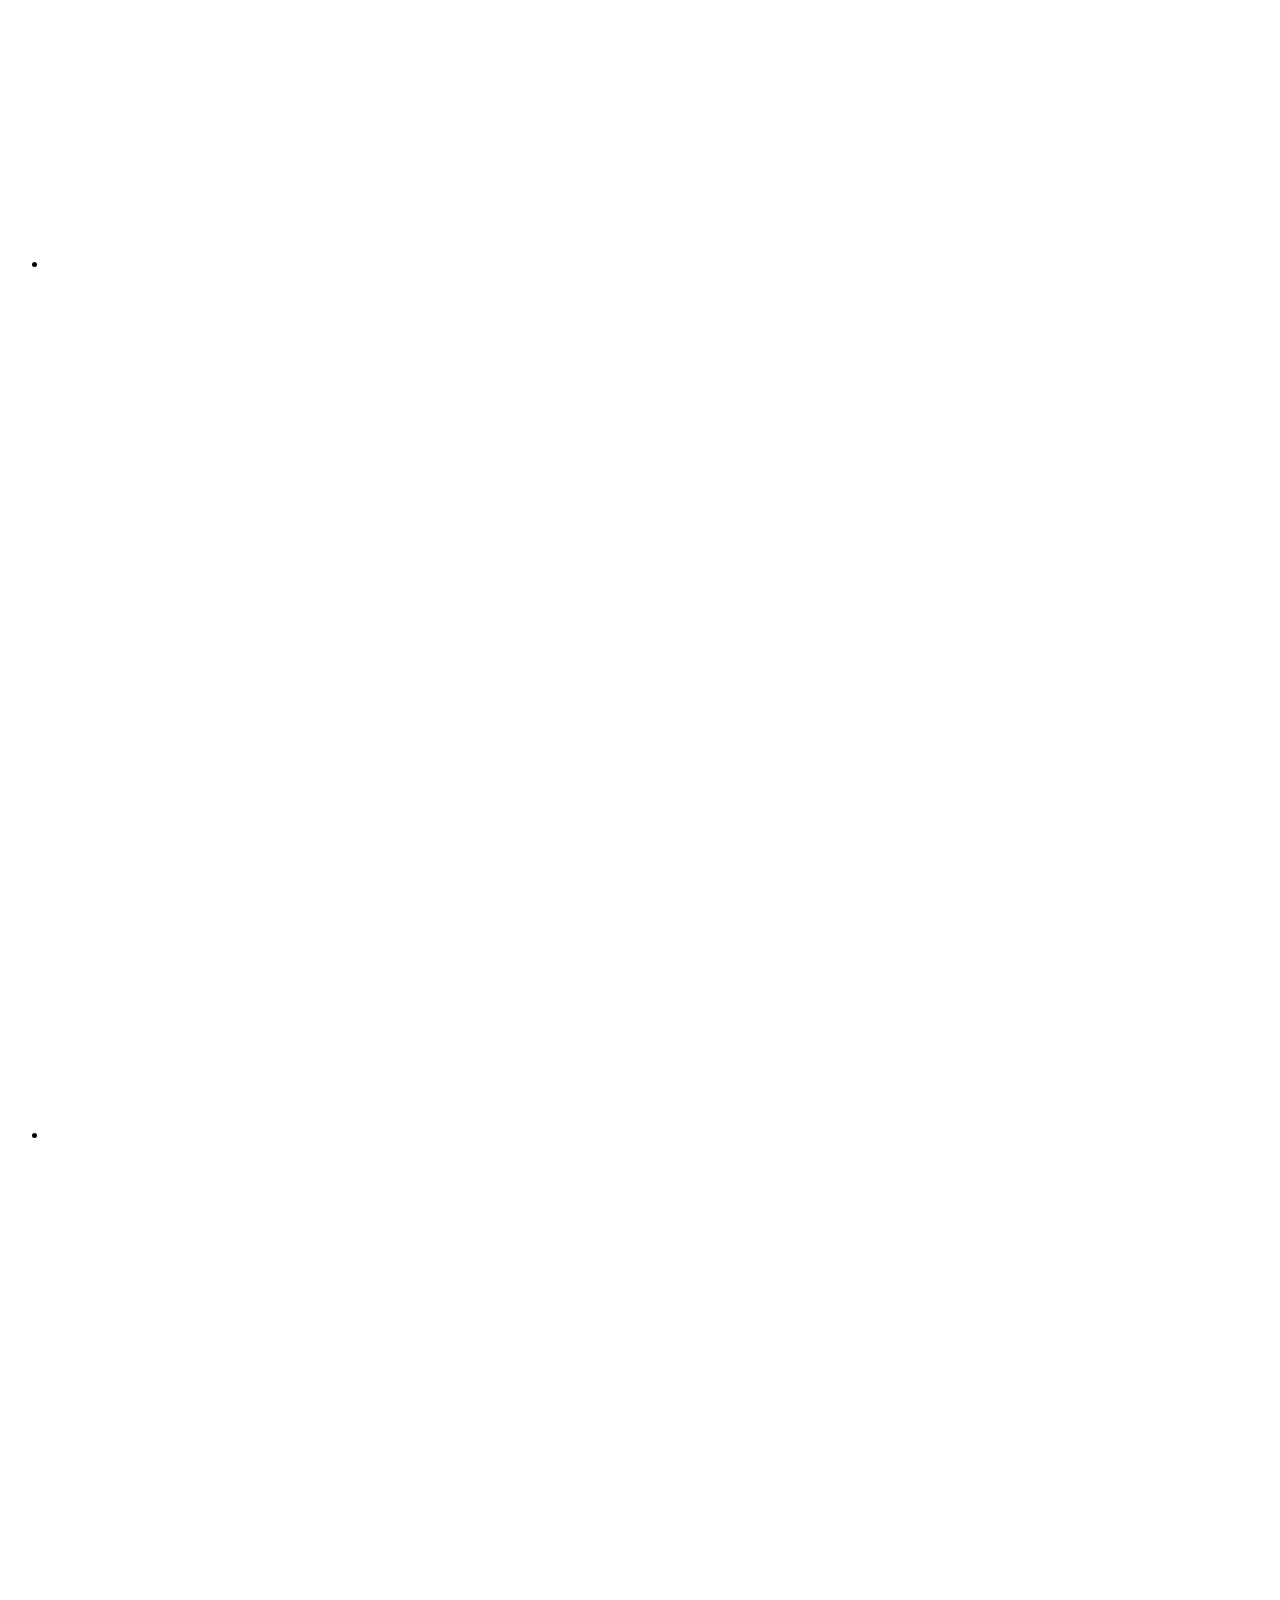
==== commit 4aa643cc: "finished coding the html index.html file" ====
--- a/organic-project/index.html
+++ b/organic-project/index.html
@@ -16,24 +16,24 @@
 <body>
     <header>
         <!-- NAV BAR -->
-        <nav>
+        <nav class="wrapper">
             <div class="oregContainer">
-                <img src="./assets/logo.png" alt="Website logo">
-            </div>
-            <ul>
-                <li>
-                    <a href="#">HOME</a>
-                </li>
-                <li>
-                    <a href="#">BLOG</a>
-                </li>
-                <li>
-                    <a href="#">CONTACT</a>
-                </li>
-                <li>
-                    <a href="#"><img src="./assets/icons/cart.svg" alt="shopping cart icon"></a>
-                </li>
-            </ul>
+                <img class="websiteLogo" src="./assets/logo.png" alt="Website logo">
+                <ul>
+                    <li>
+                        <a href="#">HOME</a>
+                    </li>
+                    <li>
+                        <a href="#">BLOG</a>
+                    </li>
+                    <li>
+                        <a href="#">CONTACT</a>
+                    </li>
+                    <li>
+                        <a href="#"><img src="./assets/icons/cart.svg" alt="shopping cart icon"></a>
+                    </li>
+                </ul>
+             </div>
         </nav>
         <section class="topHeader">
             <div class="textContainer">
@@ -114,7 +114,7 @@
                         <button>Add To Cart</button>
                     </li>
                     <li class="prodcut6">
-                        <img src="./assets/product6.jpeg"alt="Lettuce">
+                        <img src="./assets/product8.jpeg"alt="Lettuce">
                         <h3>Mix Vegetables</h3>
                         <p>Lorem ipsum dolor, sit amet consectetur adipisicing elit. Qui, voluptates.
                         </p>
@@ -122,7 +122,7 @@
                         <button>Add To Cart</button>
                     </li>
                     <li class="product7">
-                        <img src="assets/product7.jpeg"alt="Green Olives">
+                        <img src="assets/product6.jpeg"alt="Green Olives">
                         <h3>Mix Vegetables</h3>
                         <p>Lorem ipsum dolor, sit amet consectetur adipisicing elit. Qui, voluptates.
                         </p>
@@ -130,7 +130,7 @@
                         <button>Add To Cart</button>
                     </li>
                     <li class="product8">
-                        <img src="assets/product8.jpeg"alt="Cabbage">
+                        <img src="assets/product7.jpeg"alt="Cabbage">
                         <h3>Mix Vegetables</h3>
                         <p>Lorem ipsum dolor, sit amet consectetur adipisicing elit. Qui, voluptates.
                         </p>
@@ -144,10 +144,210 @@
             </div>
         </section>
         <!-- OUR GALLERY SECTION -->
-        <section></section>
-      
+        <section>
+            <div class="ourGallery">
+                <h4>OUR GALLERY</h4>
+                    <p>Lorem ipsum, dolor sit amet consectetur adipisicing elit. Nihil, quod!</p>
+            </div>
+            <div class="galleryButtons">
+                <ul>
+                    <li>
+                        <button>All</button>
+                    </li>
+                    <li>
+                        <button>Business</button>
+                    </li>
+                    <li>
+                        <button>Development</button>
+                    </li>
+                    <li>
+                        <button>Technology</button>
+                    </li>
+                    <li>
+                        <button>Agency</button>
+                    </li>
+                </ul>
+            </div>
+        </section>
+        <!-- Gallery Images -->
+        <section class="galleryContainer">
+            <div class="galleryWrapper">
+                <ul>
+                    <li class="gallery1">
+                        <img src="./assets/gallery1.jpg"alt="hand holding red apple">
+                    </li>
+                    <li class="gallery2">
+                        <img src="./assets/gallery2.jpg"alt="quarter sliced sandwich">
+                    </li>
+                    <li class="gallery3">
+                        <img src="./assets/gallery3.jpg"alt="assorted fruits and vegatables">
+                    </li>
+                </ul>
+            </div>
+            <div class="galleryWrapper">
+                <ul>
+                    <li class="gallery4">
+                        <img src="./assets/gallery4.jpg"alt="person holding box filled with vegetables">
+                    </li>
+                    <li class="gallery5">
+                        <img src="./assets/gallery5.jpg"alt="brown eggs on a leaf">
+                    </li>
+                </ul>
+            </div>
+            <div class="galleryWrapper">
+                <ul>
+                    <li class="gallery6">
+                        <img src="./assets/gallery6.jpg"alt="box filled with vegetables">
+                    </li>
+                    <li class="gallery7">
+                        <img src="./assets/gallery7.jpg"alt="organic vegatables in a box">
+                    </li>
+                    <li class="gallery8">
+                        <img src="./assets/gallery8.jpg"alt="3 carrots">
+                    </li>
+                </ul>
+            </div>
+            <div class="grassImage">
+                <img src="./assets/grass.jpg"alt="grass">
+            </div>
+            <div class="loadMore">
+                <button>LOAD MORE</button>
+            </div>
+        </section>
+        <!-- LATEST NEWS SECTION -->
+        <section class="latestNews">
+            <div class="newsWrapper">
+                <h4>LATEST NEWS</h4>
+                    <p>Lorem ipsum dolor sit, amet consectetur adipisicing elit. Dolor, qui.</p>
+            </div>
+        </section>
+        <section class="blogPosts">
+            <div class="blogWrapper">
+                <div class="blogPost1">
+                    <div class="textContainer">
+                        <h3>Departure Ourselves Very As He Peculiar Beleived</h3>
+                            <p>Lorem ipsum dolor, sit amet consectetur adipisicing elit. Doloribus deserunt unde temporibus blanditiis voluptatum. Distinctio.</p>
+                    </div>
+                    <div class="readmore">
+                        <button>Read More</button>
+                    </div>
+                </div>
+                    <div class="blogPost2">
+                        <div class="textContainer">
+                            <h3>Departure Ourselves Very As He Peculiar Beleived</h3>
+                                <p>Lorem ipsum dolor, sit amet consectetur adipisicing elit. Doloribus deserunt unde temporibus blanditiis voluptatum. Distinctio.</p>
+                        </div>
+                        <div class="readmore">
+                            <button>Read More</button>
+                        </div>
+                    </div>
+                        <div class="blogPost3">
+                            <div class="textContainer">
+                                <h3>Departure Ourselves Very As He Peculiar Beleived</h3>
+                                    <p>Lorem ipsum dolor, sit amet consectetur adipisicing elit. Doloribus deserunt unde temporibus blanditiis voluptatum. Distinctio.</p>
+                            </div>
+                            <div class="readmore">
+                                <button>Read More</button>
+                            </div>
+                        </div>
+            </div>
+        </section>
+      </main>
+      <!-- FOOTER -->
+      <footer>
+        <div class="wrapper">
+            <!-- Social Icons -->
+            <div class="socialIcones">
+                <img class="logo" src="./assets/logo.png"alt="Website Logo">
+                <p>Affronting discretion as do is announcing. Now months esteem oppose nearer enable too six. as do nearer is announcing</p>
+                <ul>
+                    <li>
+                        <a href="#facebook">
+                            <img src="./assets/icons/facebook.svg"alt="link to facebook">
+                        </a>
+                    </li>
+                    <li>
+                        <a href="#instagram">
+                            <img src="./assets/icons/instagram.svg"alt="link to instagram">
+                        </a>
+                    </li>
+                    <li>
+                        <a href="#youtube">
+                            <img src="./assets/icons/youtube.svg"alt="link to youtube">
+                        </a>
+                    </li>
+                    <li>
+                        <a href="#twitter">
+                            <img src="./assets/icons/twitter.svg"alt="link to twitter">
+                        </a>
+                    </li>
+                </ul>
+            </div>
+            <!-- QUICK LINKS -->
+            <div class="links">
+                <h3>Quick Links</h3>
+                <ul>
+                    <li>
+                        <a href="#aboutus">About Us</a>
+                    </li>
+                    <li>
+                        <a href="#ourproduct">Our Product</a>
+                    </li>
+                    <li>
+                        <a href="#ourblog">Our Blog</a>
+                    </li>
+                    <li>
+                        <a href="#contactus">Contact Us</a>
+                    </li>
+                    <li>
+                        <a href="#becomeamember">Become a member</a>
+                    </li>
+                    <li>
+                        <a href="#casestudies">Case Studies</a>
+                    </li>
+                </ul>
+            </div>
+            <!-- RECENT PRODUCTS -->
+            <div class="recentProducts">
+                <h3>Recent Products</h3>
+                <ul>
+                    <li>
+                        <a href="#"><img src="./assets/product7.jpeg"alt="Cabbage"></a>
+                        <p>Fresh Vegetable</p>
+                        <p class="price">$13</p>
+                    </li>
+                    <li>
+                        <a href="#"><img src="./assets/product6.jpeg"alt="Green Olives"></a>
+                        <p>Fresh Fruit</p>
+                        <p class="price">$13</p>
+                    </li>
+                    <li>
+                        <a href="#"><img src="./assets/product5.jpeg"alt="Green Beans"></a>
+                        <p>Fresh Bean</p>
+                        <p class="price">$13</p>
+                    </li>
+                </ul>
+            </div>
+            <!-- SUBSCRIBE -->
+            <div class="subsribe">
+                <h3>Subscribe</h3>
+                <p class="footer">Address:</p>
+                <p>5919 Trussville Crossings Pkwy,<br>Birming AL 35235</p>
+                <p class="footer">Phone:</p>
+                <p>+8801688005654</p>
+                <fieldset>
+                    <label for="email" class="sr-only">enter your email</label>
+                    <input type="email" placeholder="Enter Email.." id="email" required>
+                </fieldset>
+            </div>
+            <div class="cowWrapper">
+                <img src="./assets/cow.png"alt="cows on grass footer image">
+                <p>Copyright C 2023. All Rights Reserved</p>
+            </div>
+        </div>
 
-    </main>
+      </footer>
+
     
 </body>
 </html>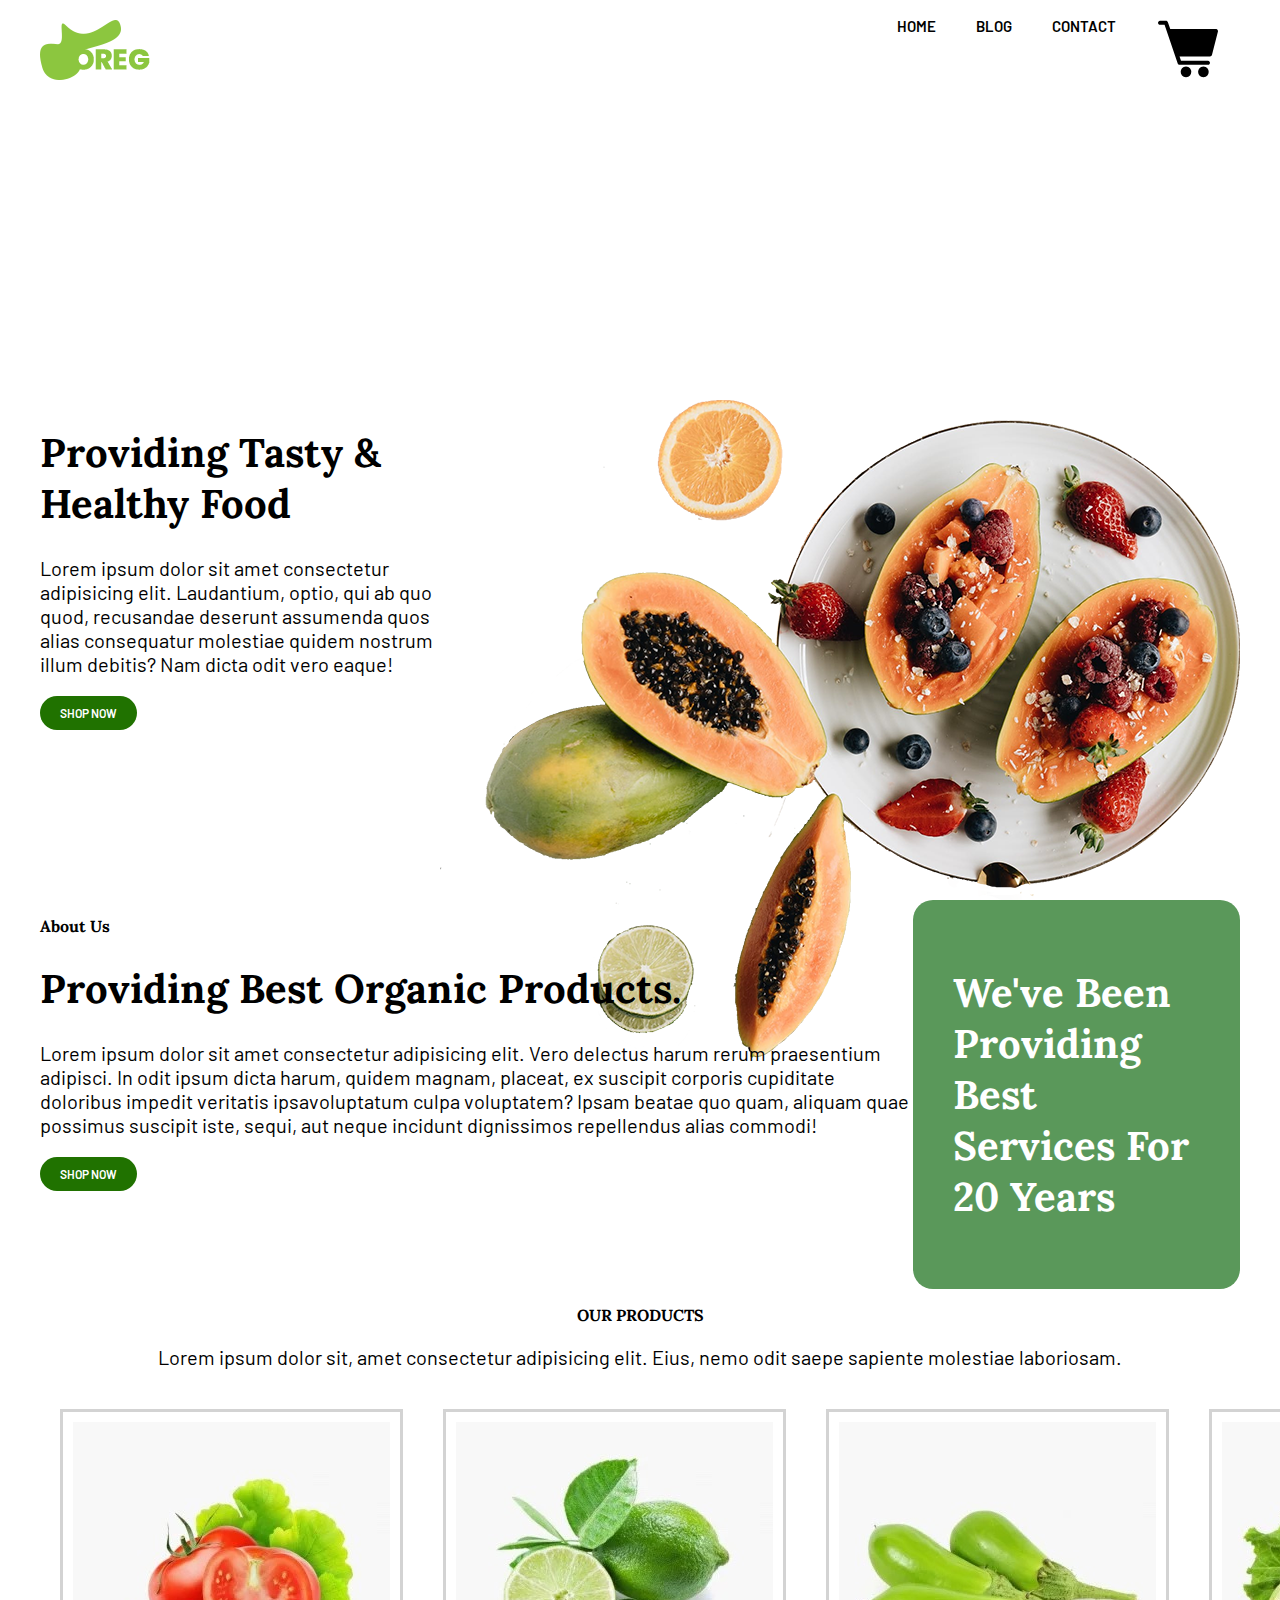
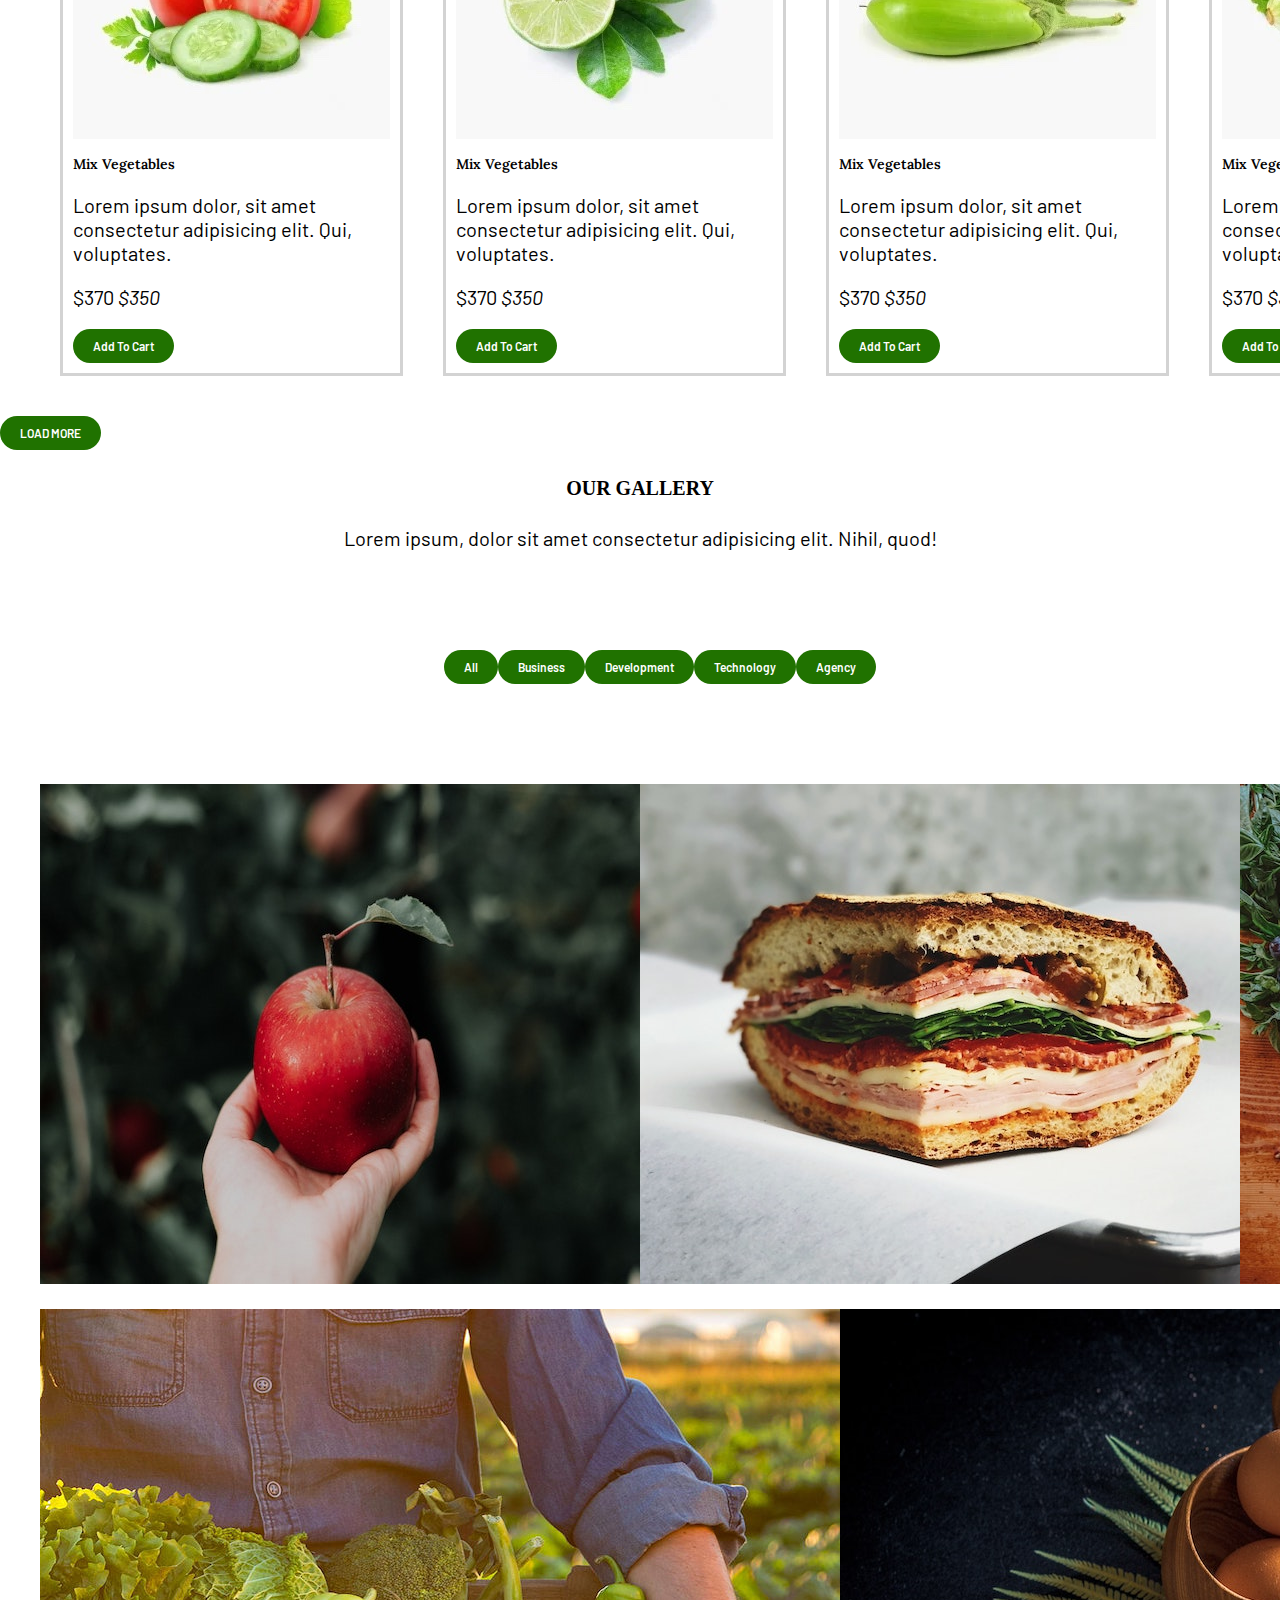
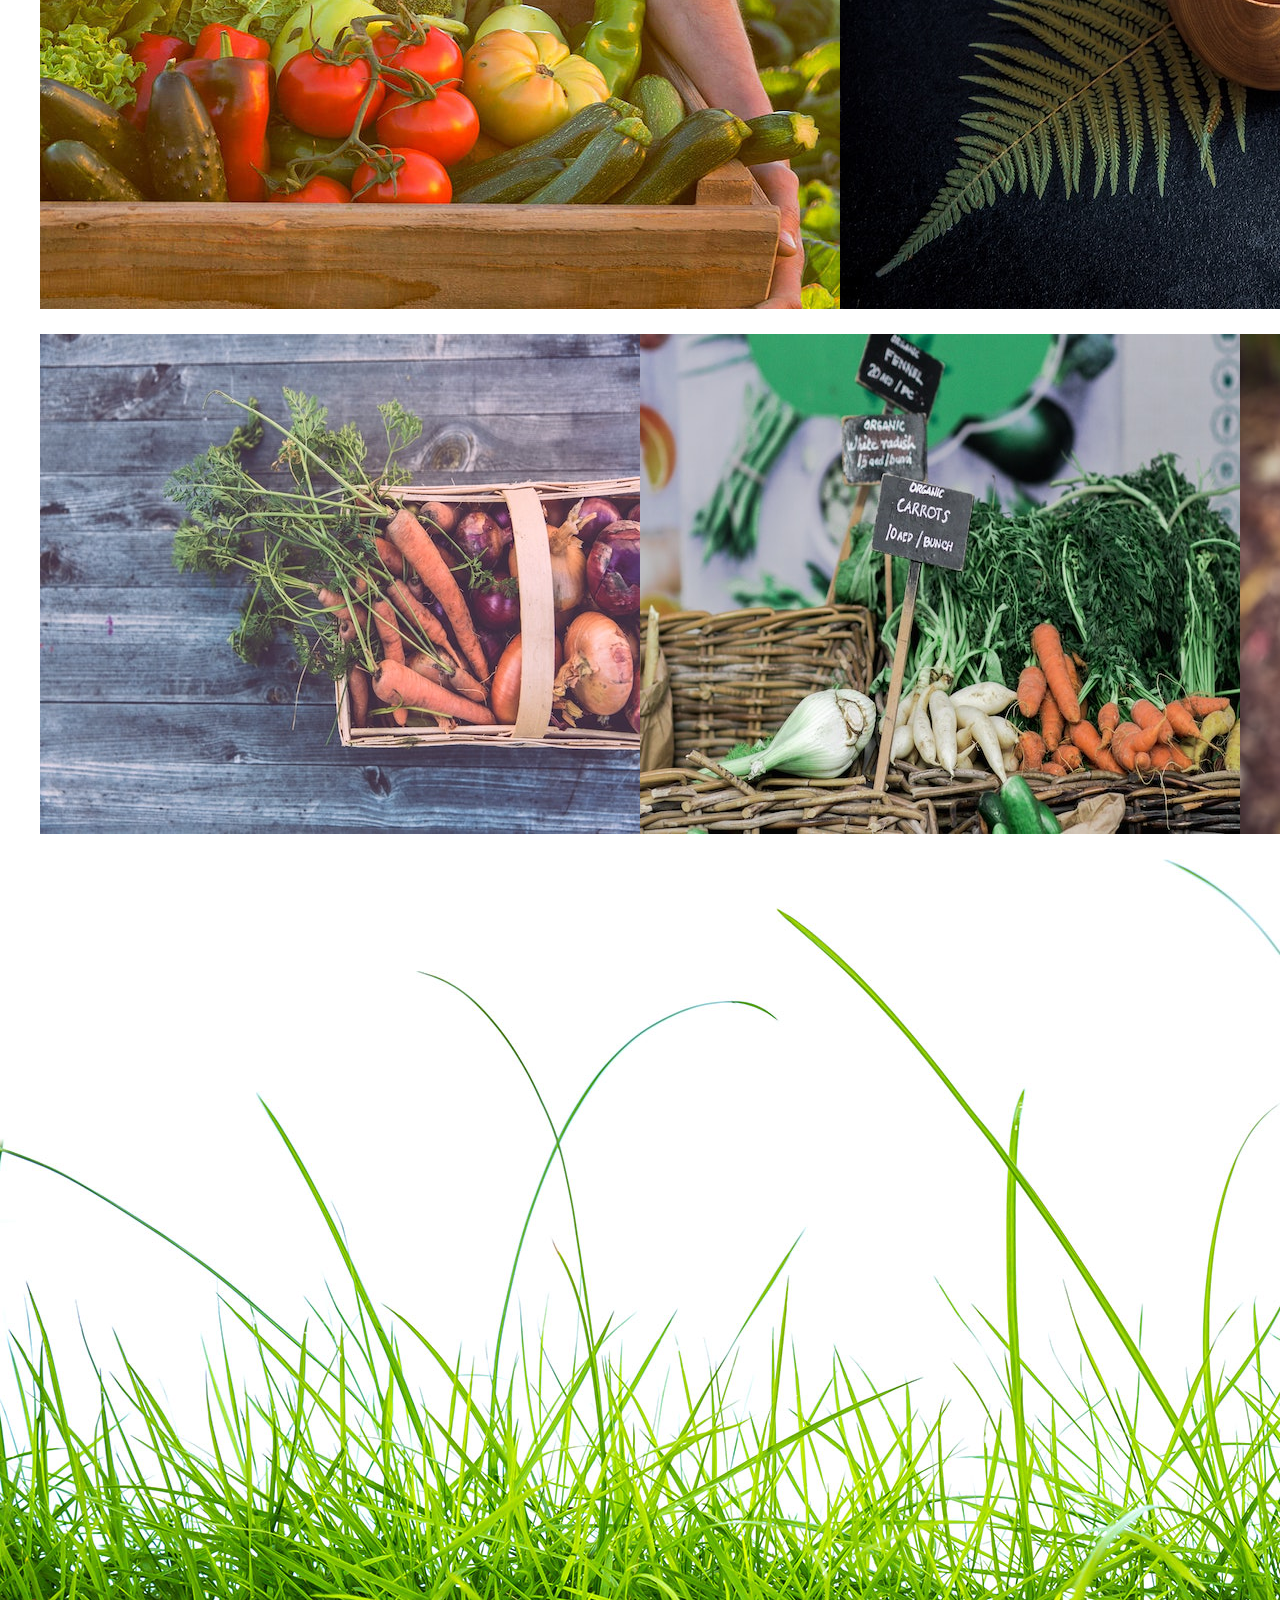
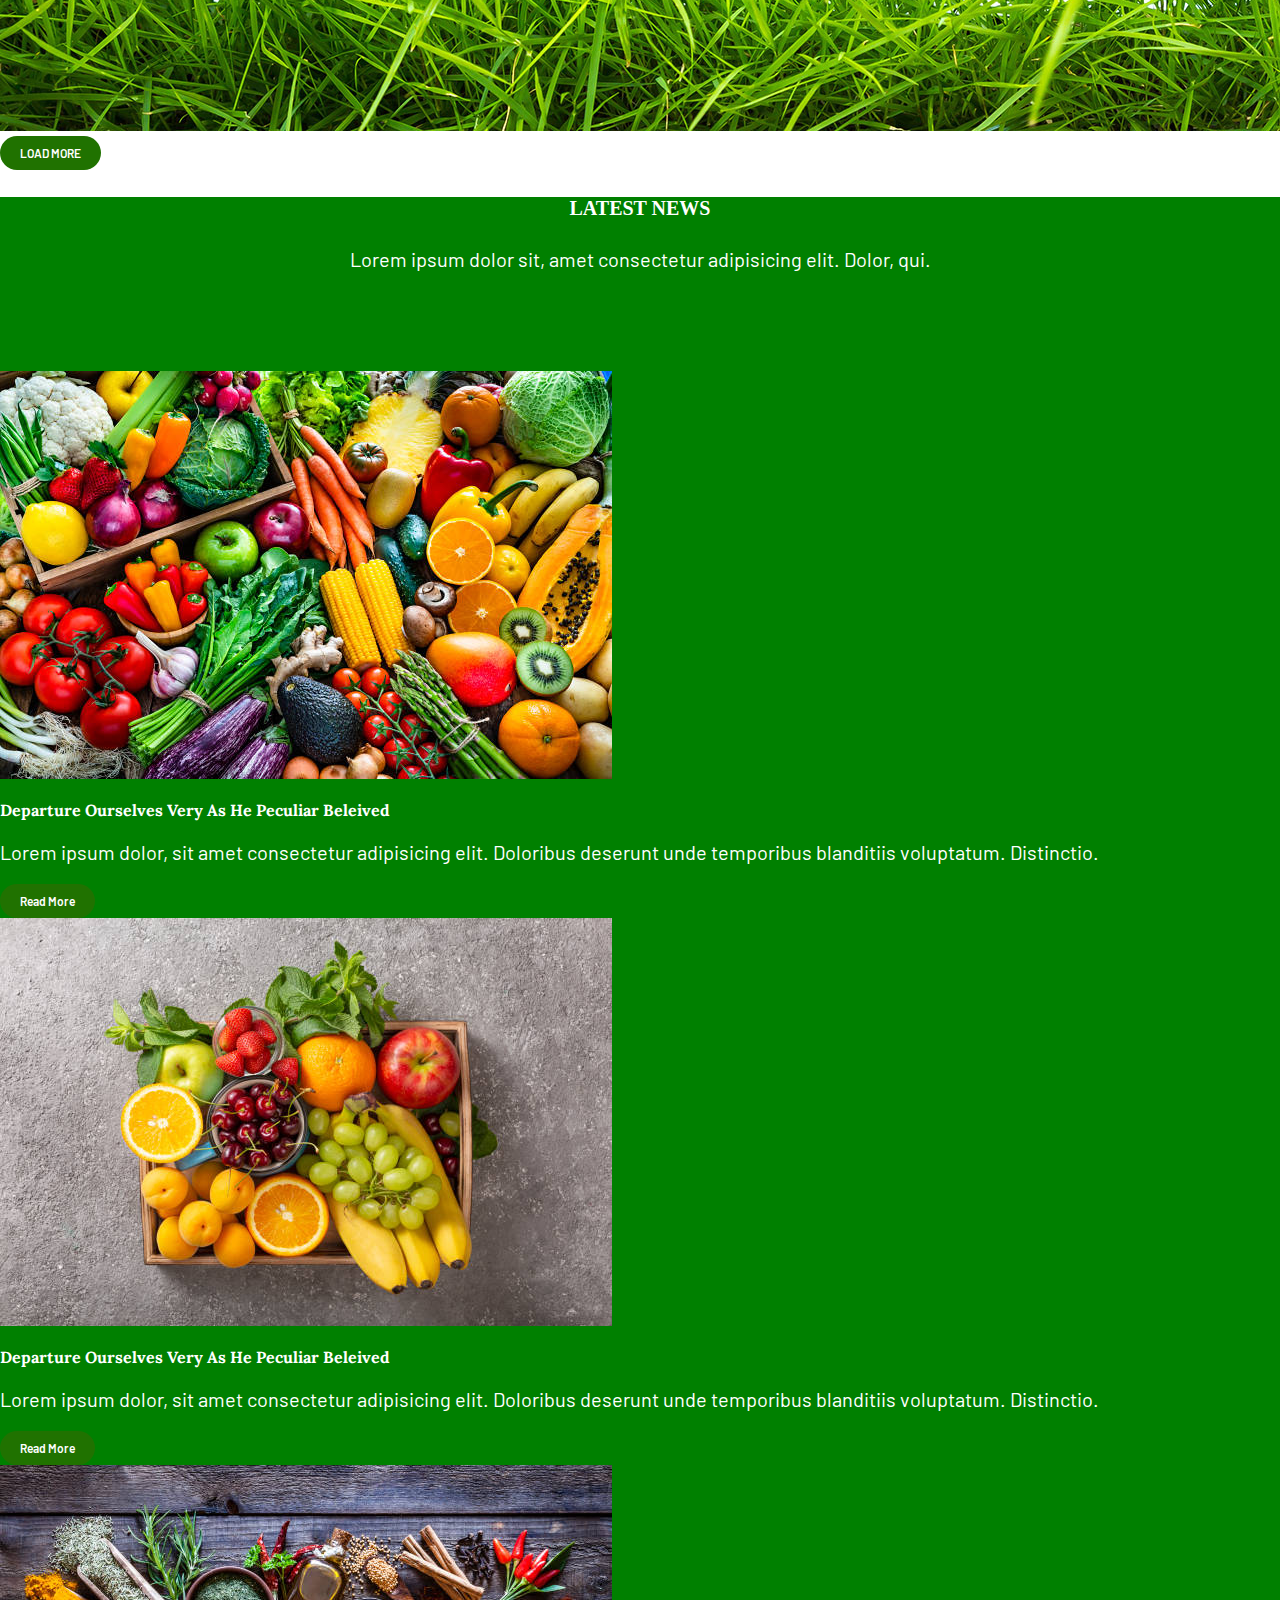
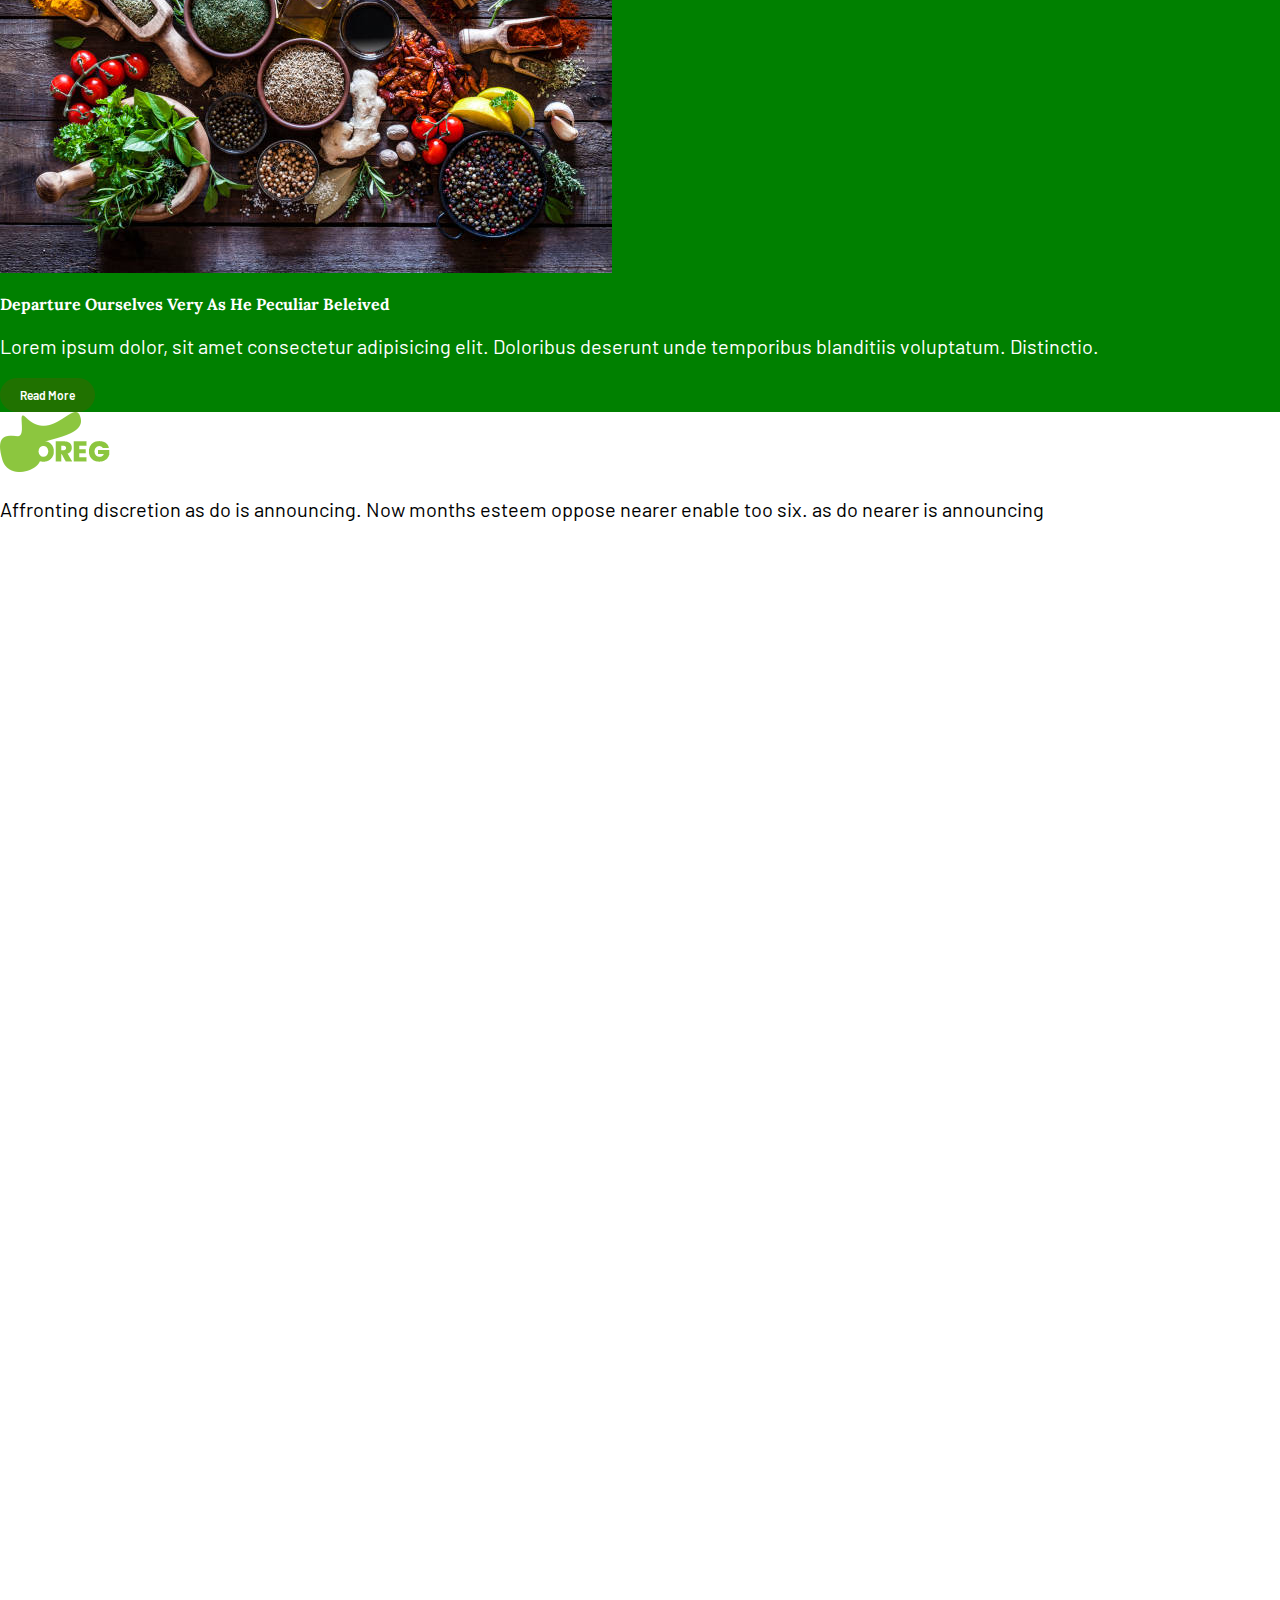
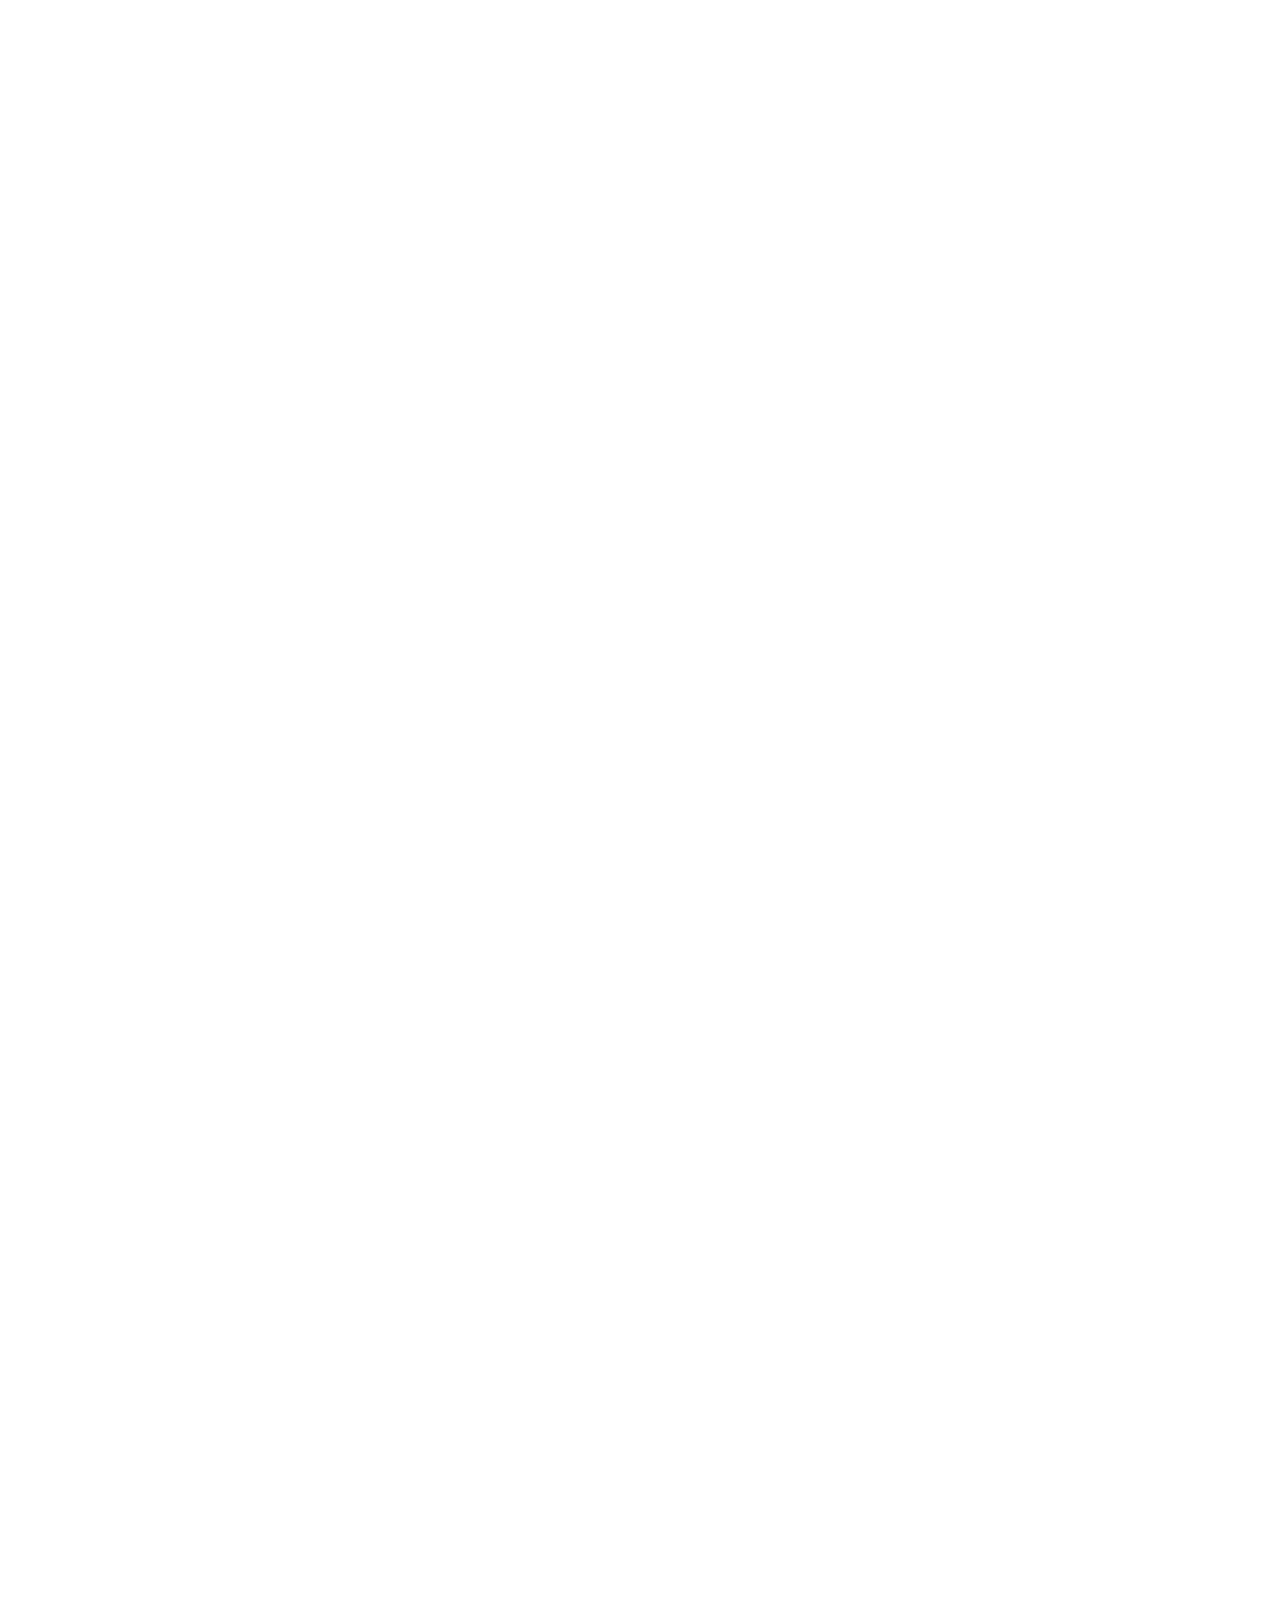
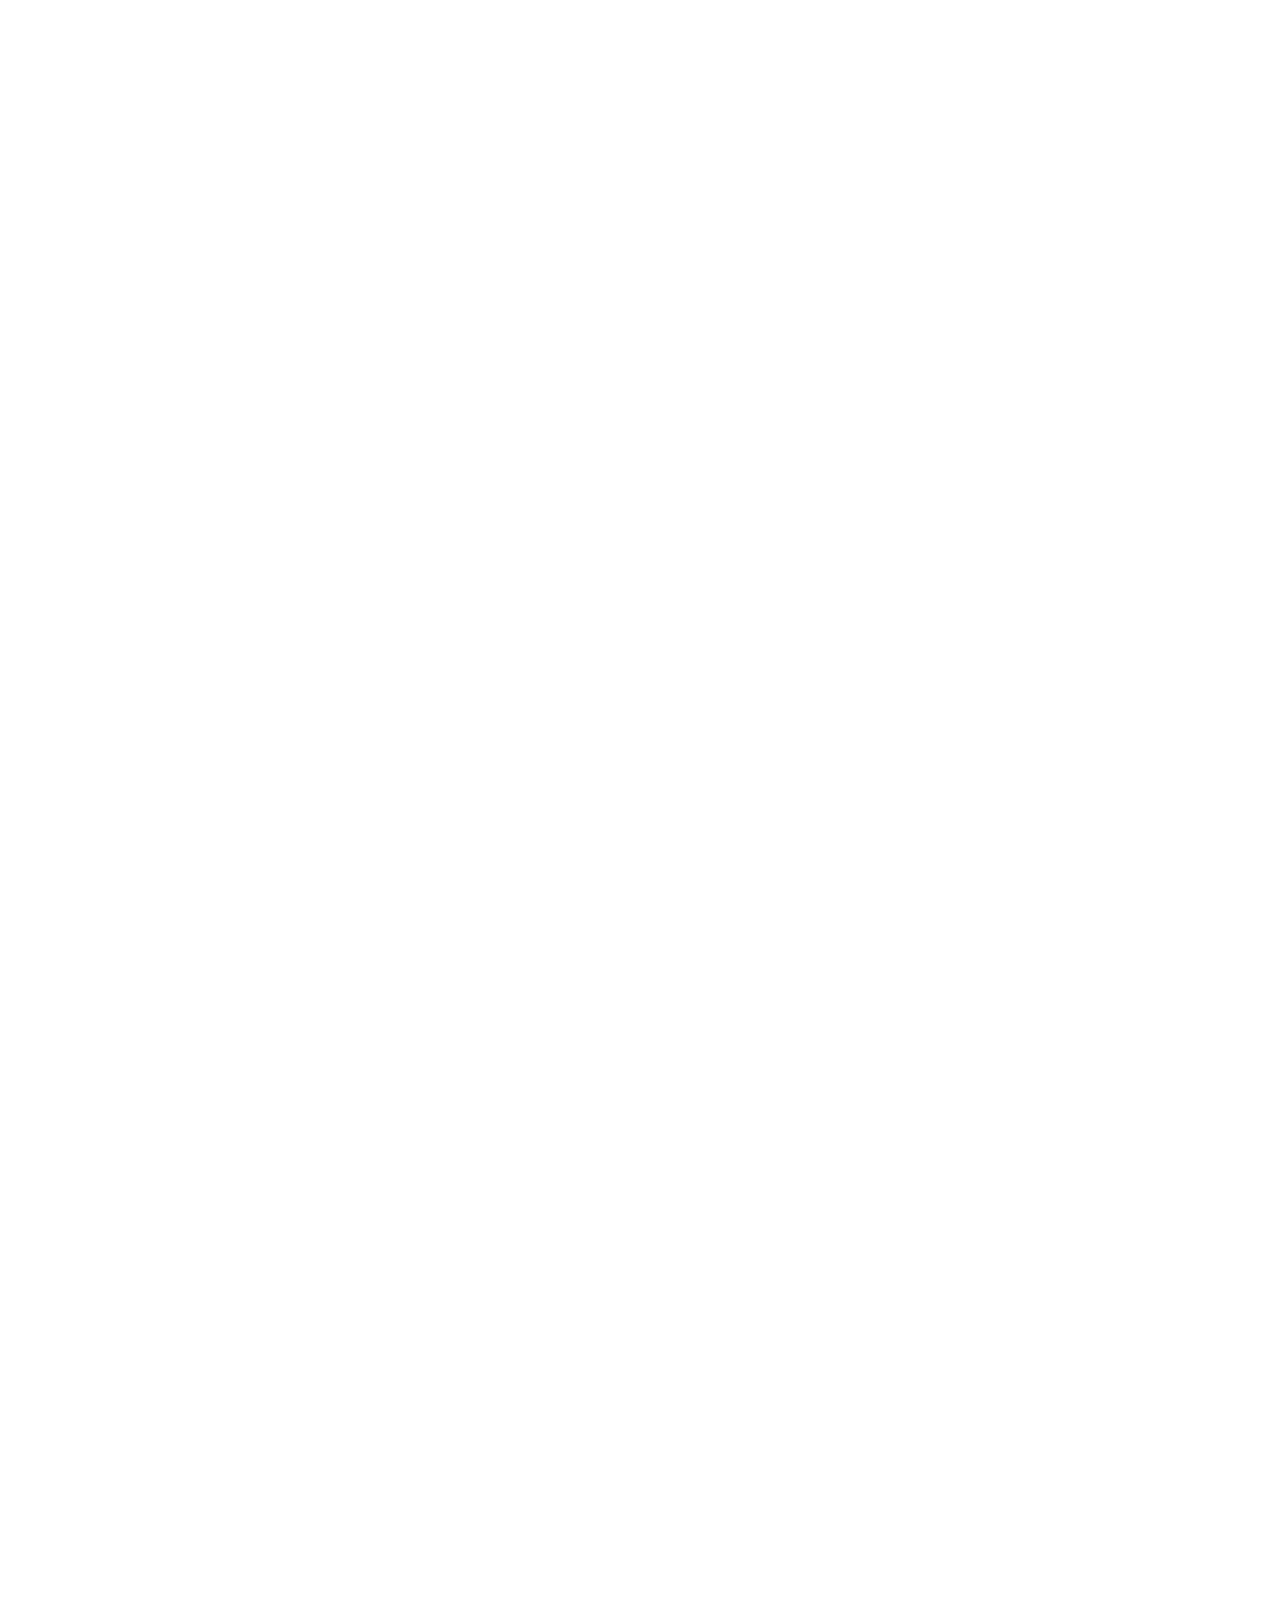
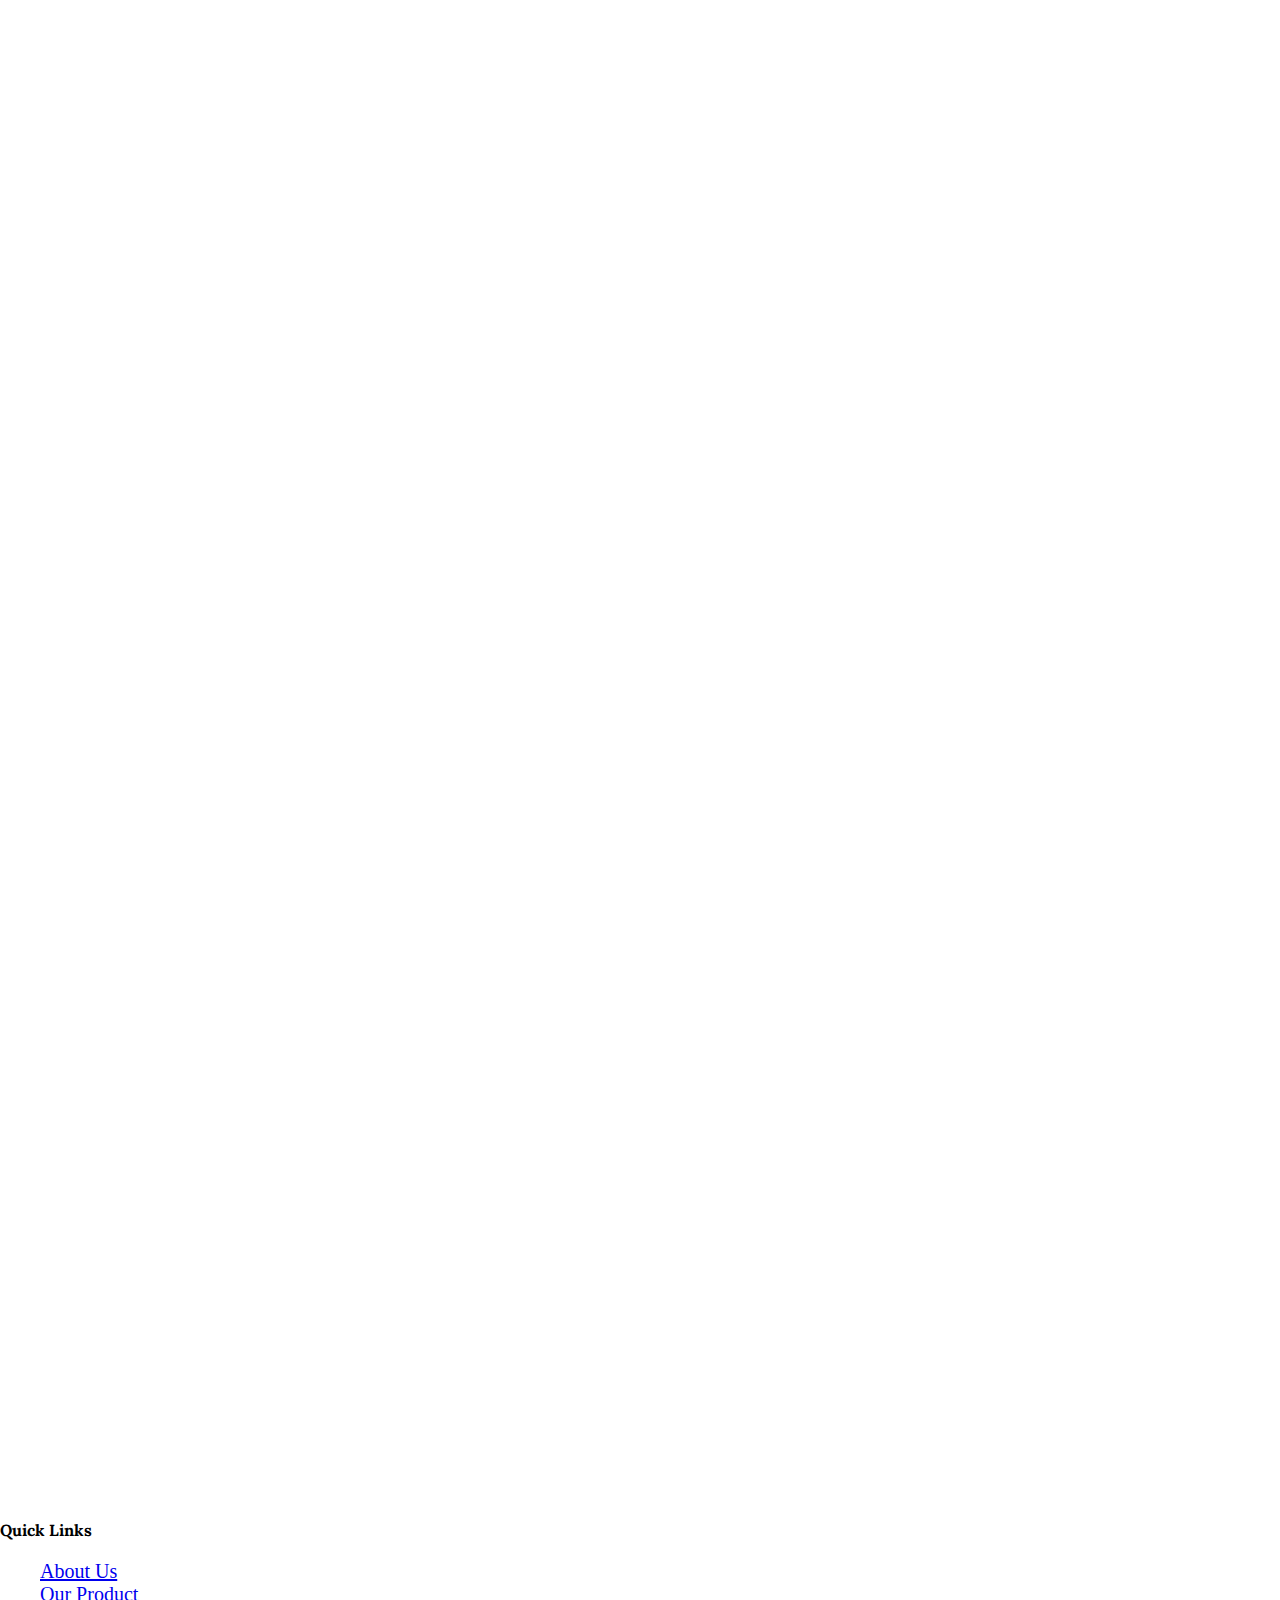
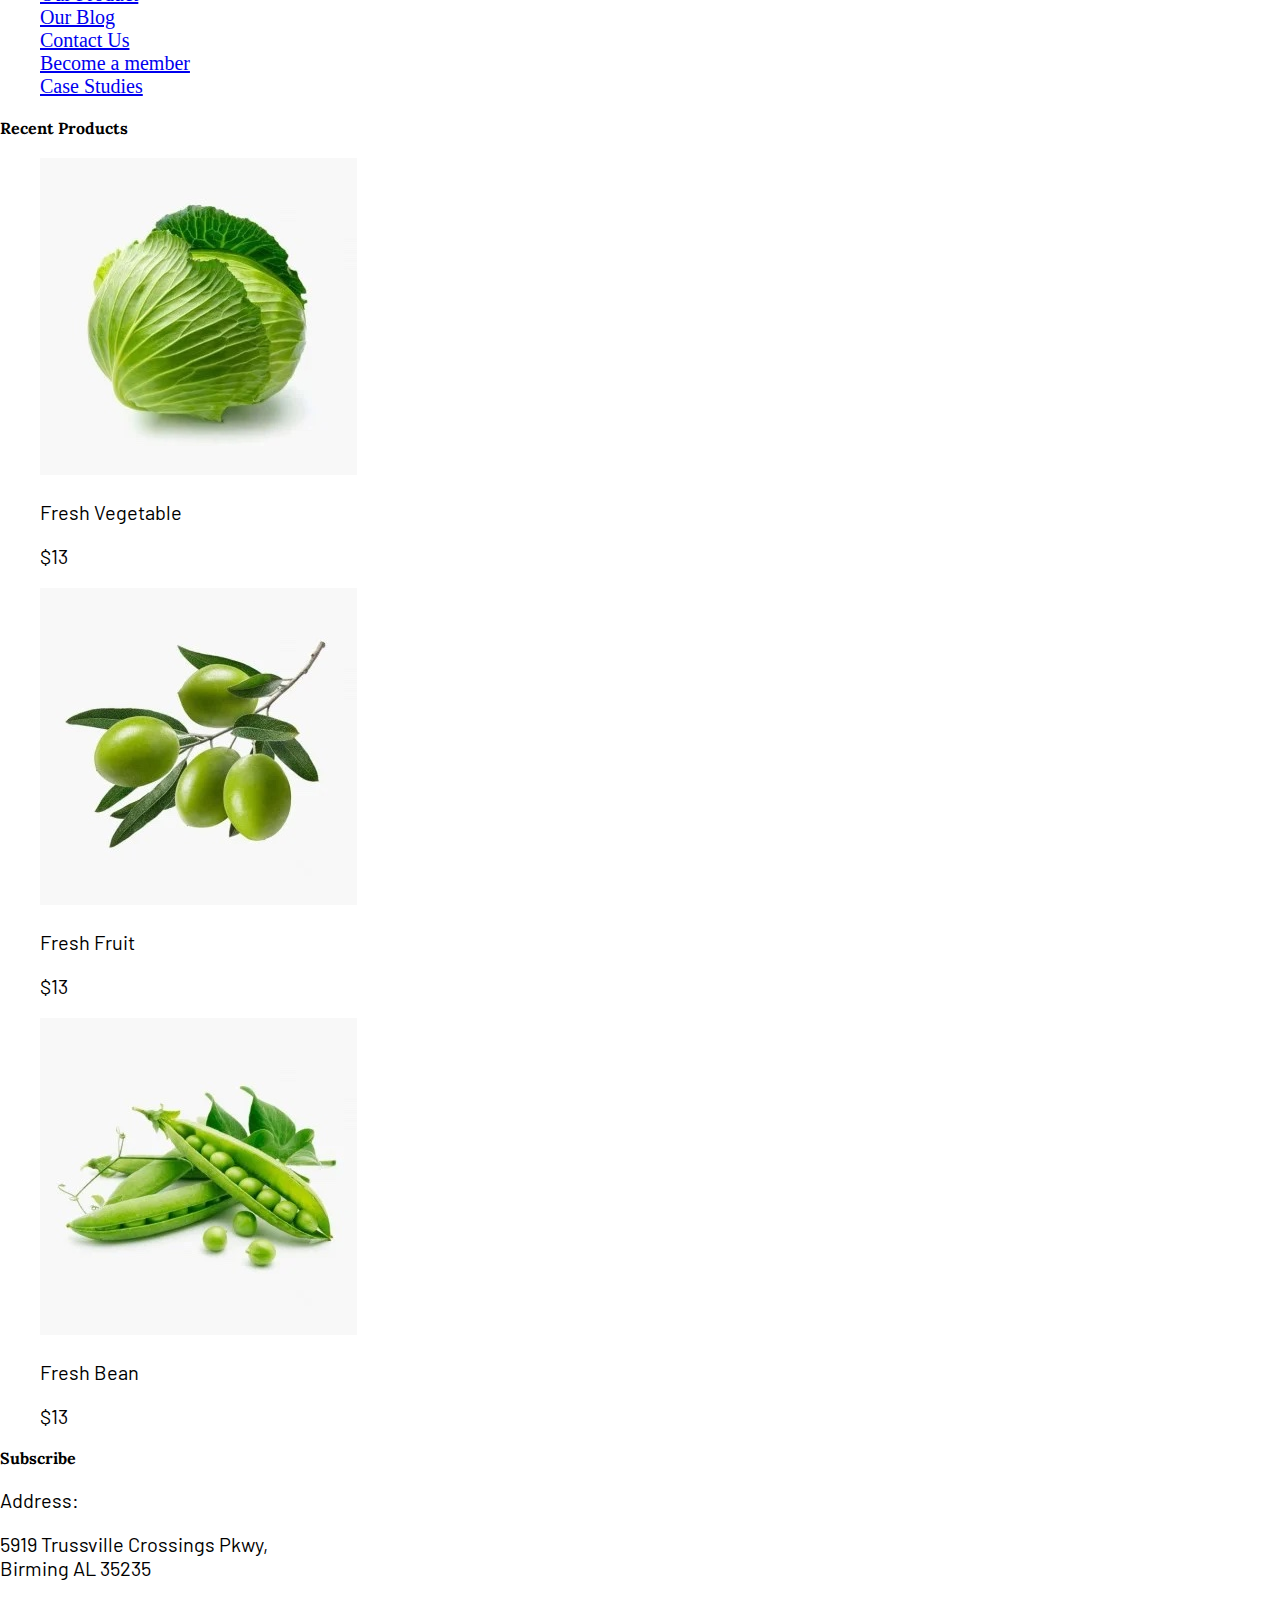
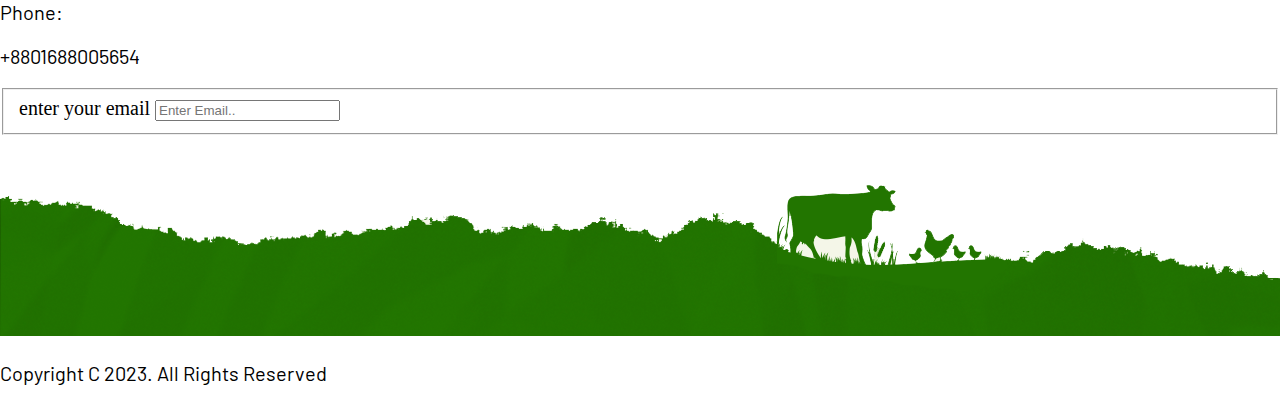
==== commit 13eaba90: "added contact.html and css styling" ====
--- a/organic-project/index.html
+++ b/organic-project/index.html
@@ -10,15 +10,16 @@
     <link rel="preconnect" href="https://fonts.gstatic.com" crossorigin>
     <link href="https://fonts.googleapis.com/css2?family=Barlow:wght@400;600&family=Lora:wght@500;600;700&display=swap" rel="stylesheet">
     <!-- STYLES -->
-    <link rel="stylesheet" href=..styles/styles.css>
+    <link rel="stylesheet" href="../styles/styles.css">
+
 
 </head>
 <body>
     <header>
         <!-- NAV BAR -->
-        <nav class="wrapper">
-            <div class="oregContainer">
-                <img class="websiteLogo" src="./assets/logo.png" alt="Website logo">
+        <nav class="navBar">
+            <img class="oregLogo" src="./assets/logo.png" alt="Website logo">
+            <div class="navBar-links">    
                 <ul>
                     <li>
                         <a href="#">HOME</a>
@@ -35,16 +36,16 @@
                 </ul>
              </div>
         </nav>
-        <section class="topHeader">
-            <div class="textContainer">
+        <div class="topHeader">
+            <div class="wrapper">
                 <h1>Providing Tasty & Healthy Food</h1>
                     <p>Lorem ipsum dolor sit amet consectetur adipisicing elit. Laudantium, optio, qui ab quo quod, recusandae deserunt assumenda quos alias consequatur molestiae quidem nostrum illum debitis? Nam dicta odit vero eaque!</p>
-                    <button id="Shop">SHOP NOW</button>
+                <button type="button" class="shopNow">SHOP NOW</button>
             </div>
             <div class="headerImage">
                 <img src="./assets/header/header.png"alt="papya fruit sliced on plate">
             </div>
-        </section>
+        </div>
     </header>
     <!-- MAIN -->
     <main>
@@ -57,91 +58,88 @@
                     
                     ipsavoluptatum culpa voluptatem? Ipsam beatae quo quam, aliquam quae possimus suscipit iste, sequi, aut neque incidunt dignissimos repellendus alias commodi!
                 </p>
-                <button>SHOP NOW</button>
+                <button type="button" class="shopNow">SHOP NOW</button>
             </div>
             <div class="boxContainer">
-                <h5>We've Been Providing Best Services For 20 Years</h5>
+                <h1>We've Been Providing Best Services For 20 Years</h1>
             </div>
         </section>
         <!-- OUR PRODUCTS SECTION -->
         <section>
             <div class="ourProducts">
-                <h4>OUR PRODUCTS</h4>
-                <p>Lorem ipsum dolor sit amet consectetur adipisicing elit. Recusandae, deserunt!</p>
+                <h3>OUR PRODUCTS</h3>
+                <p>Lorem ipsum dolor sit, amet consectetur adipisicing elit. Eius, nemo odit saepe sapiente molestiae laboriosam.</p>
             </div>
         </section>
         <section class="vegetables">
-            <div class="boxWrapper">
-                <ul>
-                    <li class="product1">
+                <ul class="vegetableContainer">
+                    <li class="mainProducts">
                         <img src="./assets/product1.jpeg"alt="tomatoes and cucumber">
-                        <h3>Mix Vegetables</h3>
-                        <p>Lorem ipsum dolor, sit amet consectetur adipisicing elit. Qui, voluptates.
-                        </p>
-                        <p>$370 <i>$350</i></p>
-                        <button>Add To Cart</button>
-                    </li>
-                    <li class="product2">
+                        <h2>Mix Vegetables</h2>
+                        <p>Lorem ipsum dolor, sit amet consectetur adipisicing elit. Qui, voluptates.
+                        </p>
+                        <p>$370 <i>$350</i></p>
+                        <button type="button" class="addCart">Add To Cart</button>
+                    </li>
+                    <li class="mainProducts">
                         <img src="assets/product2.jpeg"alt="Limes">
-                        <h3>Mix Vegetables</h3>
-                        <p>Lorem ipsum dolor, sit amet consectetur adipisicing elit. Qui, voluptates.
-                        </p>
-                        <p>$370 <i>$350</i></p>
-                        <button>Add To Cart</button>
-                    </li>
-                    <li class="product3">
+                        <h2>Mix Vegetables</h2>
+                        <p>Lorem ipsum dolor, sit amet consectetur adipisicing elit. Qui, voluptates.
+                        </p>
+                        <p>$370 <i>$350</i></p>
+                        <button type="button" class="addCart">Add To Cart</button>
+                    </li>
+                    <li class="mainProducts">
                         <img src="./assets/product3.jpeg"alt="Dark Squash">
-                        <h3>Mix Vegetables</h3>
-                        <p>Lorem ipsum dolor, sit amet consectetur adipisicing elit. Qui, voluptates.
-                        </p>
-                        <p>$370 <i>$350</i></p>
-                        <button>Add To Cart</button>
-                    </li>
-                    <li class="product4">
+                        <h2>Mix Vegetables</h2>
+                        <p>Lorem ipsum dolor, sit amet consectetur adipisicing elit. Qui, voluptates.
+                        </p>
+                        <p>$370 <i>$350</i></p>
+                        <button type="button" class="addCart">Add To Cart</button>
+                    </li>
+                    <li class="mainProducts">
                         <img src="./assets/product4.jpeg"alt="Squash">
-                        <h3>Mix Vegetables</h3>
-                        <p>Lorem ipsum dolor, sit amet consectetur adipisicing elit. Qui, voluptates.
-                        </p>
-                        <p>$370 <i>$350</i></p>
-                        <button>Add To Cart</button>
-                    </li>
-                    <li class="product5">
+                        <h2>Mix Vegetables</h2>
+                        <p>Lorem ipsum dolor, sit amet consectetur adipisicing elit. Qui, voluptates.
+                        </p>
+                        <p>$370 <i>$350</i></p>
+                        <button type="button" class="addCart">Add To Cart</button>
+                    </li>
+                    <li class="mainProducts">
                         <img src="./assets/product5.jpeg"alt="Green Peas">
-                        <h3>Mix Vegetables</h3>
-                        <p>Lorem ipsum dolor, sit amet consectetur adipisicing elit. Qui, voluptates.
-                        </p>
-                        <p>$370 <i>$350</i></p>
-                        <button>Add To Cart</button>
-                    </li>
-                    <li class="prodcut6">
+                        <h2>Mix Vegetables</h2>
+                        <p>Lorem ipsum dolor, sit amet consectetur adipisicing elit. Qui, voluptates.
+                        </p>
+                        <p>$370 <i>$350</i></p>
+                        <button type="button" class="addCart">Add To Cart</button>
+                    </li>
+                    <li class="mainProducts">
                         <img src="./assets/product8.jpeg"alt="Lettuce">
-                        <h3>Mix Vegetables</h3>
-                        <p>Lorem ipsum dolor, sit amet consectetur adipisicing elit. Qui, voluptates.
-                        </p>
-                        <p>$370 <i>$350</i></p>
-                        <button>Add To Cart</button>
-                    </li>
-                    <li class="product7">
+                        <h2>Mix Vegetables</h2>
+                        <p>Lorem ipsum dolor, sit amet consectetur adipisicing elit. Qui, voluptates.
+                        </p>
+                        <p>$370 <i>$350</i></p>
+                        <button type="button" class="addCart">Add To Cart</button>
+                    </li>
+                    <li class="mainProducts">
                         <img src="assets/product6.jpeg"alt="Green Olives">
-                        <h3>Mix Vegetables</h3>
-                        <p>Lorem ipsum dolor, sit amet consectetur adipisicing elit. Qui, voluptates.
-                        </p>
-                        <p>$370 <i>$350</i></p>
-                        <button>Add To Cart</button>
-                    </li>
-                    <li class="product8">
+                        <h2>Mix Vegetables</h2>
+                        <p>Lorem ipsum dolor, sit amet consectetur adipisicing elit. Qui, voluptates.
+                        </p>
+                        <p>$370 <i>$350</i></p>
+                        <button type="button" class="addCart">Add To Cart</button>
+                    </li>
+                    <li class="mainProducts">
                         <img src="assets/product7.jpeg"alt="Cabbage">
-                        <h3>Mix Vegetables</h3>
-                        <p>Lorem ipsum dolor, sit amet consectetur adipisicing elit. Qui, voluptates.
-                        </p>
-                        <p>$370 <i>$350</i></p>
-                        <button>Add To Cart</button>
-                    </li>
-                </ul>
-                <div class="loadMore">
-                    <button>LOAD MORE</button>
-                </div>
-            </div>
+                        <h2>Mix Vegetables</h2>
+                        <p>Lorem ipsum dolor, sit amet consectetur adipisicing elit. Qui, voluptates.
+                        </p>
+                        <p>$370 <i>$350</i></p>
+                        <button type="button" class="addCart">Add To Cart</button>
+                    </li>
+                </ul>
+                    <button type="button" class="loadMore">LOAD MORE</button>
+                  
         </section>
         <!-- OUR GALLERY SECTION -->
         <section>
@@ -152,19 +150,19 @@
             <div class="galleryButtons">
                 <ul>
                     <li>
-                        <button>All</button>
-                    </li>
-                    <li>
-                        <button>Business</button>
-                    </li>
-                    <li>
-                        <button>Development</button>
-                    </li>
-                    <li>
-                        <button>Technology</button>
-                    </li>
-                    <li>
-                        <button>Agency</button>
+                        <button type="button" class="gButtons">All</button>
+                    </li>
+                    <li>
+                        <button type="button" class="gButtons">Business</button>
+                    </li>
+                    <li>
+                        <button type="button" class="gButtons">Development</button>
+                    </li>
+                    <li>
+                        <button type="button" class="gButtons">Technology</button>
+                    </li>
+                    <li>
+                        <button type="button" class="gButtons">Agency</button>
                     </li>
                 </ul>
             </div>
@@ -210,9 +208,7 @@
             <div class="grassImage">
                 <img src="./assets/grass.jpg"alt="grass">
             </div>
-            <div class="loadMore">
-                <button>LOAD MORE</button>
-            </div>
+            <button type="button" class="loadMore">LOAD MORE</button>
         </section>
         <!-- LATEST NEWS SECTION -->
         <section class="latestNews">
@@ -220,34 +216,29 @@
                 <h4>LATEST NEWS</h4>
                     <p>Lorem ipsum dolor sit, amet consectetur adipisicing elit. Dolor, qui.</p>
             </div>
-        </section>
-        <section class="blogPosts">
             <div class="blogWrapper">
-                <div class="blogPost1">
+                <div class="blogPost">
+                    <img src="../organic-project/assets/blog1.jpg"alt="assorted vegtables">
                     <div class="textContainer">
                         <h3>Departure Ourselves Very As He Peculiar Beleived</h3>
                             <p>Lorem ipsum dolor, sit amet consectetur adipisicing elit. Doloribus deserunt unde temporibus blanditiis voluptatum. Distinctio.</p>
-                    </div>
-                    <div class="readmore">
-                        <button>Read More</button>
-                    </div>
+                            <button type="button" class="readMore">Read More</button>
+                    </div>                   
                 </div>
-                    <div class="blogPost2">
+                    <div class="blogPost">
+                    <img src="../organic-project/assets/blog2.jpg"alt="vegatables packed in box">    
                         <div class="textContainer">
                             <h3>Departure Ourselves Very As He Peculiar Beleived</h3>
                                 <p>Lorem ipsum dolor, sit amet consectetur adipisicing elit. Doloribus deserunt unde temporibus blanditiis voluptatum. Distinctio.</p>
-                        </div>
-                        <div class="readmore">
-                            <button>Read More</button>
+                                <button type="button" class="readMore">Read More</button>
                         </div>
                     </div>
-                        <div class="blogPost3">
+                        <div class="blogPost">
+                        <img src="../organic-project/assets/blog3.jpg"alt="vegtables and spices">
                             <div class="textContainer">
                                 <h3>Departure Ourselves Very As He Peculiar Beleived</h3>
                                     <p>Lorem ipsum dolor, sit amet consectetur adipisicing elit. Doloribus deserunt unde temporibus blanditiis voluptatum. Distinctio.</p>
-                            </div>
-                            <div class="readmore">
-                                <button>Read More</button>
+                                    <button type="button" class="readMore">Read More</button> 
                             </div>
                         </div>
             </div>
--- a/styles/styles.css
+++ b/styles/styles.css
@@ -0,0 +1,218 @@
+html {
+  font-size: 125%;
+  box-sizing: border-box;
+}
+
+body {
+  margin: 0;
+  padding: 0;
+}
+
+nav {
+  color: #1A2428;
+  font-size: 15px;
+  font-family: "Barlow", sans-serif;
+  font-weight: 600;
+  height: 100px;
+}
+
+.navBar-links ul {
+  margin: 0;
+  padding: 0;
+  display: flex;
+}
+
+.navBar-links li {
+  list-style: none;
+}
+
+.navBar-links li a {
+  text-decoration: none;
+  color: black;
+  padding: 1rem;
+  display: block;
+  align-items: center;
+}
+
+h1 {
+  font-family: "Lora", serif;
+  font-weight: 900;
+}
+
+h2 {
+  font-family: "Lora", serif;
+  font-weight: 600;
+  font-size: 14px;
+}
+
+h3 {
+  font-family: "Lora", serif;
+  font-weight: 700;
+  font-size: 16px;
+}
+
+p {
+  font-family: "Barlow", sans-serif;
+  font-weight: 400;
+}
+
+li {
+  list-style: none;
+}
+
+.shopNow {
+  color: white;
+  background-color: #207200;
+  font-size: 12px;
+  font-family: "Barlow", sans-serif;
+  font-weight: 600;
+  padding: 0.5rem 1rem;
+  border: none;
+  outline: none;
+  border-radius: 20px;
+}
+
+.wrapper {
+  margin: 0 auto;
+}
+
+.addCart {
+  color: white;
+  background-color: #207200;
+  font-size: 12px;
+  font-family: "Barlow", sans-serif;
+  font-weight: 600;
+  padding: 0.5rem 1rem;
+  border: none;
+  outline: none;
+  border-radius: 20px;
+}
+
+.loadMore {
+  color: white;
+  background-color: #207200;
+  font-size: 12px;
+  font-family: "Barlow", sans-serif;
+  font-weight: 600;
+  padding: 0.5rem 1rem;
+  border: none;
+  outline: none;
+  border-radius: 20px;
+  justify-content: center;
+}
+
+.gButtons {
+  color: white;
+  background-color: #207200;
+  font-size: 12px;
+  font-family: "Barlow", sans-serif;
+  font-weight: 600;
+  padding: 0.5rem 1rem;
+  border: none;
+  outline: none;
+  border-radius: 20px;
+}
+
+.readMore {
+  color: white;
+  background-color: #207200;
+  font-size: 12px;
+  font-family: "Barlow", sans-serif;
+  font-weight: 600;
+  padding: 0.5rem 1rem;
+  border: none;
+  outline: none;
+  border-radius: 20px;
+}
+
+header {
+  background-image: url(../../../assets/header/background.png);
+  height: 100vh;
+}
+
+.navBar {
+  display: flex;
+  justify-content: space-between;
+  align-items: center;
+  background-color: white;
+  color: black;
+  margin: 0 auto;
+  max-width: 1200px;
+}
+
+.topHeader {
+  display: flex;
+  justify-content: space-evenly;
+  margin: 0 auto;
+  max-width: 1200px;
+  margin-top: 300px;
+}
+
+.aboutUs {
+  margin: 0 auto;
+  max-width: 1200px;
+  display: flex;
+}
+
+.boxContainer {
+  background-color: rgb(90, 152, 90);
+  color: white;
+  padding: 0.5rem 1rem;
+  border: none;
+  outline: none;
+  border-radius: 20px;
+  padding: 2rem;
+}
+
+.ourProducts {
+  text-align: center;
+}
+
+.vegetables .vegetableContainer {
+  display: flex;
+  flex-direction: row;
+  width: 50%;
+}
+.vegetables .vegetableContainer .mainProducts {
+  margin: 1rem;
+  text-align: left;
+  padding: 0.5rem;
+  border: solid;
+  border-color: lightgrey;
+}
+
+.ourGallery {
+  text-align: center;
+  margin-bottom: 100px;
+}
+
+.galleryButtons ul {
+  display: flex;
+  justify-content: center;
+  align-items: center;
+  margin: 0 auto;
+  max-width: 1200px;
+  margin-bottom: 100px;
+}
+
+.galleryWrapper ul {
+  display: flex;
+  margin-top: 0 auto;
+  max-width: 1200px;
+  align-items: center;
+}
+
+.newsWrapper {
+  text-align: center;
+  margin-bottom: 100px;
+}
+
+.latestNews {
+  background-color: green;
+  color: white;
+}
+
+.headerImage {
+  background-image: url(../../../assets/contact.jpg);
+  height: 100vh;
+}